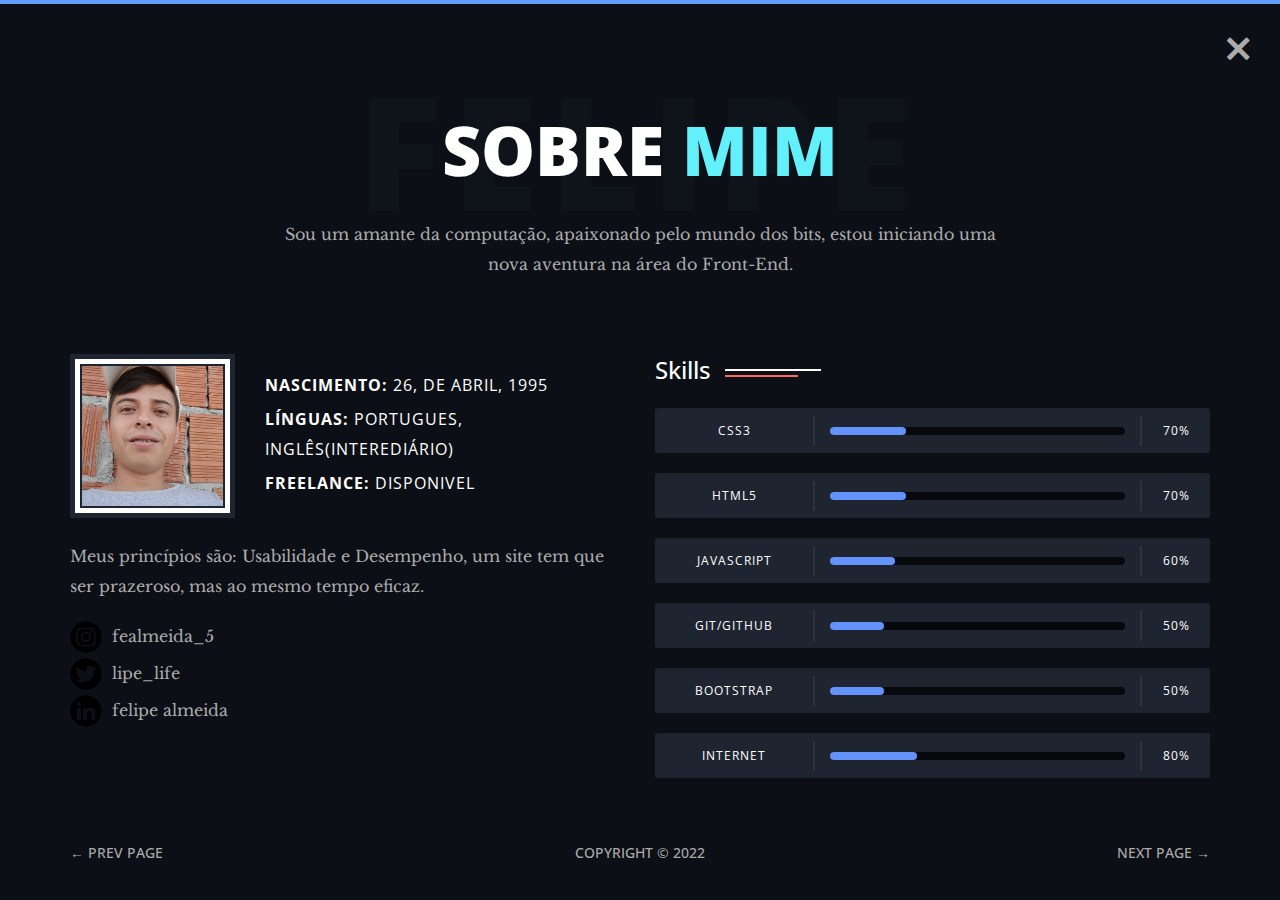
==== about.html @ c0d94ac5 "site 1" ====
<!DOCTYPE html>
<html class="no-js" lang="pt-BR">
    <head>
        <!-- meta charset -->
        <meta charset="utf-8">
        <!-- site title -->
        <title>Sobre</title>
        <!-- meta description -->
        <meta name="description" content="">
        <!-- mobile viwport meta -->
        <meta name="viewport" content="width=device-width, initial-scale=1">
        <!-- fevicon -->
        <link rel="shortcut icon" type="image/x-icon" href="favicon.ico">
        
        <!-- ================================
        CSS Files
        ================================= -->
        <link href="https://fonts.googleapis.com/css?family=Libre+Baskerville:400,400i|Open+Sans:400,600,700,800" rel="stylesheet">
        <link rel="stylesheet" href="css/themefisher-fonts.min.css">
        <link rel="stylesheet" href="css/bootstrap.min.css">
        <link rel="stylesheet" href="css/main.css">
        <link rel="stylesheet" href="css/dark.css">
        <link id="color-changer" rel="stylesheet" href="css/colors/color-0.css">
    </head>

    <body class="dark">

        <div class="preloader">
            <div class="loading-mask"></div>
            <div class="loading-mask"></div>
            <div class="loading-mask"></div>
            <div class="loading-mask"></div>
            <div class="loading-mask"></div>
        </div>
        <!--
        <div class="preview-wrapper">
            <div class="switcher-head">
                <span>Style Switcher</span>
                <div class="switcher-trigger tf-tools"></div>
            </div>

            <div class="switcher-body">
                <h4>Choose Color:</h4>
                <ul class="color-options list-none">
                    <li class="c0" data-color="color-0" title="Default">Default</li>
                    <li class="c1" data-color="color-1" title="Red">Red</li>
                    <li class="c2" data-color="color-2" title="Green">Green</li>
                    <li class="c3" data-color="color-3" title="Blue">Blue</li>
                </ul>
            </div>
        </div>
        
        -->
        <main class="site-wrapper">
            <div class="pt-table">
                <div class="pt-tablecell page-about relative">
                    <!-- .close -->
                    <a href="./" class="page-close"><i class="tf-ion-close"></i></a>
                    <!-- /.close -->

                    <div class="container">
                        <div class="row">
                            <div class="col-xs-12 col-md-offset-1 col-md-10 col-lg-offset-2 col-lg-8">
                                <div class="page-title text-center">
                                    <h2>SOBRE <span class="primary">MIM</span> <span class="title-bg">FELIPE</span></h2>
                                    <p>Sou um amante da computação, apaixonado pelo mundo dos bits, estou iniciando uma nova aventura na área do Front-End.</p>
                                </div>
                            </div>

                            <div class="col-xs-12 col-md-6">
                                <div class="about-author">
                                    <figure class="author-thumb">
                                        <img src="img/fe.jpg" alt="">
                                    </figure> <!-- /.author-bio -->
                                    <div class="author-desc">
                                        <p><b>Nascimento:</b> 26, de Abril, 1995</p>
                                        <p><b>Línguas:</b> Portugues, Inglês(interediário)</p>
                                        <p><b>Freelance:</b> Disponivel</p>
                                    </div>
                                    <!-- /.author-desc -->
                                </div> <!-- /.about-author -->
                                <p>Meus princípios são: Usabilidade e Desempenho, um site tem que ser prazeroso, mas ao mesmo tempo eficaz.</p>
                                <div class="redes">
                                    <div class="insta">
                                        <img src="img/3670274.png" alt="insta">
                                        <a href="https://www.instagram.com/fealmeida_5/" target="_blank"><p>fealmeida_5</p></a>
                                    </div>
                                    <div class="twit">
                                        <img src="img/3670279.png" alt="twitter">
                                        <a href="https://twitter.com/lipe_life" target="_blank"><p>lipe_life</p></a>
                                    </div>
                                    <div class="link">
                                        <img src="img/3670289.png" alt="link">
                                        <a href="https://www.linkedin.com/in/felipe-almeida-06411469" target="_blank"><p>felipe almeida</p></a>
                                    </div>
                                </div>
                            </div> <!-- /.col -->

                            <div class="col-xs-12 col-md-6">
                                <div class="section-title clear">
                                    <h3>Skills</h3>
                                </div>
                                <div class="skill-wrapper">
                                    <div class="progress clear">
                                        <div class="skill-name">CSS3</div>
                                        <div class="skill-bar">
                                            <div class="bar"></div>
                                        </div>
                                        <div class="skill-lavel" data-skill-value="70%"></div>
                                    </div> <!-- /.progress -->
                                    <div class="progress clear">
                                        <div class="skill-name">HTML5</div>
                                        <div class="skill-bar">
                                            <div class="bar"></div>
                                        </div>
                                        <div class="skill-lavel" data-skill-value="70%"></div>
                                    </div> <!-- /.progress -->
                                    <div class="progress clear">
                                        <div class="skill-name">JavaScript</div>
                                        <div class="skill-bar">
                                            <div class="bar"></div>
                                        </div>
                                        <div class="skill-lavel" data-skill-value="60%"></div>
                                    </div> <!-- /.progress -->
                                    <div class="progress clear">
                                        <div class="skill-name">Git/GitHub</div>
                                        <div class="skill-bar">
                                            <div class="bar"></div>
                                        </div>
                                        <div class="skill-lavel" data-skill-value="50%"></div>
                                    </div> <!-- /.progress -->
                                    <div class="progress clear">
                                        <div class="skill-name">BootStrap</div>
                                        <div class="skill-bar">
                                            <div class="bar"></div>
                                        </div>
                                        <div class="skill-lavel" data-skill-value="50%"></div>
                                    </div> <!-- /.progress -->
                                    <div class="progress clear">
                                        <div class="skill-name">Internet</div>
                                        <div class="skill-bar">
                                            <div class="bar"></div>
                                        </div>
                                        <div class="skill-lavel" data-skill-value="80%"></div>
                                    </div> <!-- /.progress -->
                                </div> <!-- /.skill-wrapper -->
                            </div> <!-- /.col -->
                        </div> <!-- /.row -->
                    </div> <!-- /.container -->

                    <nav class="page-nav clear">
                        <div class="container">
                            <div class="flex flex-middle space-between">
                                <span class="prev-page"><a href="index.html" class="link">&larr; Prev Page</a></span>
                                <span class="copyright hidden-xs">Copyright &copy; 2022</span>
                                <span class="next-page"><a href="services.html" class="link">Next Page &rarr;</a></span>
                            </div>
                        </div>
                        <!-- /.page-nav -->
                    </nav>
                    <!-- /.container -->
                </div> <!-- /.pt-tablecell -->
            </div> <!-- /.pt-table -->
        </main> <!-- /.site-wrapper -->
        
        <!-- ================================
        JavaScript Libraries
        ================================= -->
        <script src="js/vendor/jquery-2.2.4.min.js"></script>
        <script src="js/vendor/bootstrap.min.js"></script>
        <script src="js/jquery.easing.min.js"></script>
        <script src="js/isotope.pkgd.min.js"></script>
        <script src="js/jquery.nicescroll.min.js"></script>
        <script src="js/owl.carousel.min.js"></script>
        <script src="js/jquery-validation.min.js"></script>
        <script src="js/main.js"></script>
    </body>
</html>
---- css/themefisher-fonts.min.css ----
@font-face {
  font-family: 'themefisher-font';
  src:  url('../fonts/themefisher-font.eot?ug5hnh');
  src:  url('../fonts/themefisher-font.eot?ug5hnh#iefix') format('embedded-opentype'),
    url('../fonts/themefisher-font.ttf?ug5hnh') format('truetype'),
    url('../fonts/themefisher-font.woff?ug5hnh') format('woff'),
    url('../fonts/themefisher-font.svg?ug5hnh#themefisher-font') format('svg');
  font-weight: normal;
  font-style: normal;
}

[class^="tf-"], [class*=" tf-"] {
  /* use !important to prevent issues with browser extensions that change fonts */
  font-family: 'themefisher-font' !important;
  speak: none;
  font-style: normal;
  font-weight: normal;
  font-variant: normal;
  text-transform: none;
  line-height: 1;

  /* Better Font Rendering =========== */
  -webkit-font-smoothing: antialiased;
  -moz-osx-font-smoothing: grayscale;
}

.tf-ion-alert-circled:before {
  content: "\f100";
}
.tf-ion-alert:before {
  content: "\f101";
}
.tf-ion-android-add-circle:before {
  content: "\f359";
}
.tf-ion-android-add:before {
  content: "\f2c7";
}
.tf-ion-android-alarm-clock:before {
  content: "\f35a";
}
.tf-ion-android-alert:before {
  content: "\f35b";
}
.tf-ion-android-apps:before {
  content: "\f35c";
}
.tf-ion-android-archive:before {
  content: "\f2c9";
}
.tf-ion-android-arrow-back:before {
  content: "\f2ca";
}
.tf-ion-android-arrow-down:before {
  content: "\f35d";
}
.tf-ion-android-arrow-dropdown-circle:before {
  content: "\f35e";
}
.tf-ion-android-arrow-dropdown:before {
  content: "\f35f";
}
.tf-ion-android-arrow-dropleft-circle:before {
  content: "\f360";
}
.tf-ion-android-arrow-dropleft:before {
  content: "\f361";
}
.tf-ion-android-arrow-dropright-circle:before {
  content: "\f362";
}
.tf-ion-android-arrow-dropright:before {
  content: "\f363";
}
.tf-ion-android-arrow-dropup-circle:before {
  content: "\f364";
}
.tf-ion-android-arrow-dropup:before {
  content: "\f365";
}
.tf-ion-android-arrow-forward:before {
  content: "\f30f";
}
.tf-ion-android-arrow-up:before {
  content: "\f366";
}
.tf-ion-android-attach:before {
  content: "\f367";
}
.tf-ion-android-bar:before {
  content: "\f368";
}
.tf-ion-android-bicycle:before {
  content: "\f369";
}
.tf-ion-android-boat:before {
  content: "\f36a";
}
.tf-ion-android-bookmark:before {
  content: "\f36b";
}
.tf-ion-android-bulb:before {
  content: "\f36c";
}
.tf-ion-android-bus:before {
  content: "\f36d";
}
.tf-ion-android-calendar:before {
  content: "\f2d1";
}
.tf-ion-android-call:before {
  content: "\f2d2";
}
.tf-ion-android-camera:before {
  content: "\f2d3";
}
.tf-ion-android-cancel:before {
  content: "\f36e";
}
.tf-ion-android-car:before {
  content: "\f36f";
}
.tf-ion-android-cart:before {
  content: "\f370";
}
.tf-ion-android-chat:before {
  content: "\f2d4";
}
.tf-ion-android-checkbox-blank:before {
  content: "\f371";
}
.tf-ion-android-checkbox-outline-blank:before {
  content: "\f372";
}
.tf-ion-android-checkbox-outline:before {
  content: "\f373";
}
.tf-ion-android-checkbox:before {
  content: "\f374";
}
.tf-ion-android-checkmark-circle:before {
  content: "\f375";
}
.tf-ion-android-clipboard:before {
  content: "\f376";
}
.tf-ion-android-close:before {
  content: "\f2d7";
}
.tf-ion-android-cloud-circle:before {
  content: "\f377";
}
.tf-ion-android-cloud-done:before {
  content: "\f378";
}
.tf-ion-android-cloud-outline:before {
  content: "\f379";
}
.tf-ion-android-cloud:before {
  content: "\f37a";
}
.tf-ion-android-color-palette:before {
  content: "\f37b";
}
.tf-ion-android-compass:before {
  content: "\f37c";
}
.tf-ion-android-contact:before {
  content: "\f2d8";
}
.tf-ion-android-contacts:before {
  content: "\f2d9";
}
.tf-ion-android-contract:before {
  content: "\f37d";
}
.tf-ion-android-create:before {
  content: "\f37e";
}
.tf-ion-android-delete:before {
  content: "\f37f";
}
.tf-ion-android-desktop:before {
  content: "\f380";
}
.tf-ion-android-document:before {
  content: "\f381";
}
.tf-ion-android-done-all:before {
  content: "\f382";
}
.tf-ion-android-done:before {
  content: "\f383";
}
.tf-ion-android-download:before {
  content: "\f2dd";
}
.tf-ion-android-drafts:before {
  content: "\f384";
}
.tf-ion-android-exit:before {
  content: "\f385";
}
.tf-ion-android-expand:before {
  content: "\f386";
}
.tf-ion-android-favorite-outline:before {
  content: "\f387";
}
.tf-ion-android-favorite:before {
  content: "\f388";
}
.tf-ion-android-film:before {
  content: "\f389";
}
.tf-ion-android-folder-open:before {
  content: "\f38a";
}
.tf-ion-android-folder:before {
  content: "\f2e0";
}
.tf-ion-android-funnel:before {
  content: "\f38b";
}
.tf-ion-android-globe:before {
  content: "\f38c";
}
.tf-ion-android-hand:before {
  content: "\f2e3";
}
.tf-ion-android-hangout:before {
  content: "\f38d";
}
.tf-ion-android-happy:before {
  content: "\f38e";
}
.tf-ion-android-home:before {
  content: "\f38f";
}
.tf-ion-android-image:before {
  content: "\f2e4";
}
.tf-ion-android-laptop:before {
  content: "\f390";
}
.tf-ion-android-list:before {
  content: "\f391";
}
.tf-ion-android-locate:before {
  content: "\f2e9";
}
.tf-ion-android-lock:before {
  content: "\f392";
}
.tf-ion-android-mail:before {
  content: "\f2eb";
}
.tf-ion-android-map:before {
  content: "\f393";
}
.tf-ion-android-menu:before {
  content: "\f394";
}
.tf-ion-android-microphone-off:before {
  content: "\f395";
}
.tf-ion-android-microphone:before {
  content: "\f2ec";
}
.tf-ion-android-more-horizontal:before {
  content: "\f396";
}
.tf-ion-android-more-vertical:before {
  content: "\f397";
}
.tf-ion-android-navigate:before {
  content: "\f398";
}
.tf-ion-android-notifications-none:before {
  content: "\f399";
}
.tf-ion-android-notifications-off:before {
  content: "\f39a";
}
.tf-ion-android-notifications:before {
  content: "\f39b";
}
.tf-ion-android-open:before {
  content: "\f39c";
}
.tf-ion-android-options:before {
  content: "\f39d";
}
.tf-ion-android-people:before {
  content: "\f39e";
}
.tf-ion-android-person-add:before {
  content: "\f39f";
}
.tf-ion-android-person:before {
  content: "\f3a0";
}
.tf-ion-android-phone-landscape:before {
  content: "\f3a1";
}
.tf-ion-android-phone-portrait:before {
  content: "\f3a2";
}
.tf-ion-android-pin:before {
  content: "\f3a3";
}
.tf-ion-android-plane:before {
  content: "\f3a4";
}
.tf-ion-android-playstore:before {
  content: "\f2f0";
}
.tf-ion-android-print:before {
  content: "\f3a5";
}
.tf-ion-android-radio-button-off:before {
  content: "\f3a6";
}
.tf-ion-android-radio-button-on:before {
  content: "\f3a7";
}
.tf-ion-android-refresh:before {
  content: "\f3a8";
}
.tf-ion-android-remove-circle:before {
  content: "\f3a9";
}
.tf-ion-android-remove:before {
  content: "\f2f4";
}
.tf-ion-android-restaurant:before {
  content: "\f3aa";
}
.tf-ion-android-sad:before {
  content: "\f3ab";
}
.tf-ion-android-search:before {
  content: "\f2f5";
}
.tf-ion-android-send:before {
  content: "\f2f6";
}
.tf-ion-android-settings:before {
  content: "\f2f7";
}
.tf-ion-android-share-alt:before {
  content: "\f3ac";
}
.tf-ion-android-share:before {
  content: "\f2f8";
}
.tf-ion-android-star-half:before {
  content: "\f3ad";
}
.tf-ion-android-star-outline:before {
  content: "\f3ae";
}
.tf-ion-android-star:before {
  content: "\f2fc";
}
.tf-ion-android-stopwatch:before {
  content: "\f2fd";
}
.tf-ion-android-subway:before {
  content: "\f3af";
}
.tf-ion-android-sunny:before {
  content: "\f3b0";
}
.tf-ion-android-sync:before {
  content: "\f3b1";
}
.tf-ion-android-textsms:before {
  content: "\f3b2";
}
.tf-ion-android-time:before {
  content: "\f3b3";
}
.tf-ion-android-train:before {
  content: "\f3b4";
}
.tf-ion-android-unlock:before {
  content: "\f3b5";
}
.tf-ion-android-upload:before {
  content: "\f3b6";
}
.tf-ion-android-volume-down:before {
  content: "\f3b7";
}
.tf-ion-android-volume-mute:before {
  content: "\f3b8";
}
.tf-ion-android-volume-off:before {
  content: "\f3b9";
}
.tf-ion-android-volume-up:before {
  content: "\f3ba";
}
.tf-ion-android-walk:before {
  content: "\f3bb";
}
.tf-ion-android-warning:before {
  content: "\f3bc";
}
.tf-ion-android-watch:before {
  content: "\f3bd";
}
.tf-ion-android-wifi:before {
  content: "\f305";
}
.tf-ion-aperture:before {
  content: "\f313";
}
.tf-ion-archive:before {
  content: "\f102";
}
.tf-ion-arrow-down-a:before {
  content: "\f103";
}
.tf-ion-arrow-down-b:before {
  content: "\f104";
}
.tf-ion-arrow-down-c:before {
  content: "\f105";
}
.tf-ion-arrow-expand:before {
  content: "\f25e";
}
.tf-ion-arrow-graph-down-left:before {
  content: "\f25f";
}
.tf-ion-arrow-graph-down-right:before {
  content: "\f260";
}
.tf-ion-arrow-graph-up-left:before {
  content: "\f261";
}
.tf-ion-arrow-graph-up-right:before {
  content: "\f262";
}
.tf-ion-arrow-left-a:before {
  content: "\f106";
}
.tf-ion-arrow-left-b:before {
  content: "\f107";
}
.tf-ion-arrow-left-c:before {
  content: "\f108";
}
.tf-ion-arrow-move:before {
  content: "\f263";
}
.tf-ion-arrow-resize:before {
  content: "\f264";
}
.tf-ion-arrow-return-left:before {
  content: "\f265";
}
.tf-ion-arrow-return-right:before {
  content: "\f266";
}
.tf-ion-arrow-right-a:before {
  content: "\f109";
}
.tf-ion-arrow-right-b:before {
  content: "\f10a";
}
.tf-ion-arrow-right-c:before {
  content: "\f10b";
}
.tf-ion-arrow-shrink:before {
  content: "\f267";
}
.tf-ion-arrow-swap:before {
  content: "\f268";
}
.tf-ion-arrow-up-a:before {
  content: "\f10c";
}
.tf-ion-arrow-up-b:before {
  content: "\f10d";
}
.tf-ion-arrow-up-c:before {
  content: "\f10e";
}
.tf-ion-asterisk:before {
  content: "\f314";
}
.tf-ion-at:before {
  content: "\f10f";
}
.tf-ion-backspace-outline:before {
  content: "\f3be";
}
.tf-ion-backspace:before {
  content: "\f3bf";
}
.tf-ion-bag:before {
  content: "\f110";
}
.tf-ion-battery-charging:before {
  content: "\f111";
}
.tf-ion-battery-empty:before {
  content: "\f112";
}
.tf-ion-battery-full:before {
  content: "\f113";
}
.tf-ion-battery-half:before {
  content: "\f114";
}
.tf-ion-battery-low:before {
  content: "\f115";
}
.tf-ion-beaker:before {
  content: "\f269";
}
.tf-ion-beer:before {
  content: "\f26a";
}
.tf-ion-bluetooth:before {
  content: "\f116";
}
.tf-ion-bonfire:before {
  content: "\f315";
}
.tf-ion-bookmark:before {
  content: "\f26b";
}
.tf-ion-bowtie:before {
  content: "\f3c0";
}
.tf-ion-briefcase:before {
  content: "\f26c";
}
.tf-ion-bug:before {
  content: "\f2be";
}
.tf-ion-calculator:before {
  content: "\f26d";
}
.tf-ion-calendar:before {
  content: "\f117";
}
.tf-ion-camera:before {
  content: "\f118";
}
.tf-ion-card:before {
  content: "\f119";
}
.tf-ion-cash:before {
  content: "\f316";
}
.tf-ion-chatbox-working:before {
  content: "\f11a";
}
.tf-ion-chatbox:before {
  content: "\f11b";
}
.tf-ion-chatboxes:before {
  content: "\f11c";
}
.tf-ion-chatbubble-working:before {
  content: "\f11d";
}
.tf-ion-chatbubble:before {
  content: "\f11e";
}
.tf-ion-chatbubbles:before {
  content: "\f11f";
}
.tf-ion-checkmark-circled:before {
  content: "\f120";
}
.tf-ion-checkmark-round:before {
  content: "\f121";
}
.tf-ion-checkmark:before {
  content: "\f122";
}
.tf-ion-chevron-down:before {
  content: "\f123";
}
.tf-ion-chevron-left:before {
  content: "\f124";
}
.tf-ion-chevron-right:before {
  content: "\f125";
}
.tf-ion-chevron-up:before {
  content: "\f126";
}
.tf-ion-clipboard:before {
  content: "\f127";
}
.tf-ion-clock:before {
  content: "\f26e";
}
.tf-ion-close-circled:before {
  content: "\f128";
}
.tf-ion-close-round:before {
  content: "\f129";
}
.tf-ion-close:before {
  content: "\f12a";
}
.tf-ion-closed-captioning:before {
  content: "\f317";
}
.tf-ion-cloud:before {
  content: "\f12b";
}
.tf-ion-code-download:before {
  content: "\f26f";
}
.tf-ion-code-working:before {
  content: "\f270";
}
.tf-ion-code:before {
  content: "\f271";
}
.tf-ion-coffee:before {
  content: "\f272";
}
.tf-ion-compass:before {
  content: "\f273";
}
.tf-ion-compose:before {
  content: "\f12c";
}
.tf-ion-connection-bars:before {
  content: "\f274";
}
.tf-ion-contrast:before {
  content: "\f275";
}
.tf-ion-crop:before {
  content: "\f3c1";
}
.tf-ion-cube:before {
  content: "\f318";
}
.tf-ion-disc:before {
  content: "\f12d";
}
.tf-ion-document-text:before {
  content: "\f12e";
}
.tf-ion-document:before {
  content: "\f12f";
}
.tf-ion-drag:before {
  content: "\f130";
}
.tf-ion-earth:before {
  content: "\f276";
}
.tf-ion-easel:before {
  content: "\f3c2";
}
.tf-ion-edit:before {
  content: "\f2bf";
}
.tf-ion-egg:before {
  content: "\f277";
}
.tf-ion-eject:before {
  content: "\f131";
}
.tf-ion-email-unread:before {
  content: "\f3c3";
}
.tf-ion-email:before {
  content: "\f132";
}
.tf-ion-erlenmeyer-flask-bubbles:before {
  content: "\f3c4";
}
.tf-ion-erlenmeyer-flask:before {
  content: "\f3c5";
}
.tf-ion-eye-disabled:before {
  content: "\f306";
}
.tf-ion-eye:before {
  content: "\f133";
}
.tf-ion-female:before {
  content: "\f278";
}
.tf-ion-filing:before {
  content: "\f134";
}
.tf-ion-film-marker:before {
  content: "\f135";
}
.tf-ion-fireball:before {
  content: "\f319";
}
.tf-ion-flag:before {
  content: "\f279";
}
.tf-ion-flame:before {
  content: "\f31a";
}
.tf-ion-flash-off:before {
  content: "\f136";
}
.tf-ion-flash:before {
  content: "\f137";
}
.tf-ion-folder:before {
  content: "\f139";
}
.tf-ion-fork-repo:before {
  content: "\f2c0";
}
.tf-ion-fork:before {
  content: "\f27a";
}
.tf-ion-forward:before {
  content: "\f13a";
}
.tf-ion-funnel:before {
  content: "\f31b";
}
.tf-ion-gear-a:before {
  content: "\f13d";
}
.tf-ion-gear-b:before {
  content: "\f13e";
}
.tf-ion-grid:before {
  content: "\f13f";
}
.tf-ion-hammer:before {
  content: "\f27b";
}
.tf-ion-happy-outline:before {
  content: "\f3c6";
}
.tf-ion-happy:before {
  content: "\f31c";
}
.tf-ion-headphone:before {
  content: "\f140";
}
.tf-ion-heart-broken:before {
  content: "\f31d";
}
.tf-ion-heart:before {
  content: "\f141";
}
.tf-ion-help-buoy:before {
  content: "\f27c";
}
.tf-ion-help-circled:before {
  content: "\f142";
}
.tf-ion-help:before {
  content: "\f143";
}
.tf-ion-home:before {
  content: "\f144";
}
.tf-ion-icecream:before {
  content: "\f27d";
}
.tf-ion-image:before {
  content: "\f147";
}
.tf-ion-images:before {
  content: "\f148";
}
.tf-ion-information-circled:before {
  content: "\f149";
}
.tf-ion-information:before {
  content: "\f14a";
}
.tf-ion-ionic:before {
  content: "\f14b";
}
.tf-ion-ios-alarm-outline:before {
  content: "\f3c7";
}
.tf-ion-ios-alarm:before {
  content: "\f3c8";
}
.tf-ion-ios-albums-outline:before {
  content: "\f3c9";
}
.tf-ion-ios-albums:before {
  content: "\f3ca";
}
.tf-ion-ios-americanfootball-outline:before {
  content: "\f3cb";
}
.tf-ion-ios-americanfootball:before {
  content: "\f3cc";
}
.tf-ion-ios-analytics-outline:before {
  content: "\f3cd";
}
.tf-ion-ios-analytics:before {
  content: "\f3ce";
}
.tf-ion-ios-arrow-back:before {
  content: "\f3cf";
}
.tf-ion-ios-arrow-down:before {
  content: "\f3d0";
}
.tf-ion-ios-arrow-forward:before {
  content: "\f3d1";
}
.tf-ion-ios-arrow-left:before {
  content: "\f3d2";
}
.tf-ion-ios-arrow-right:before {
  content: "\f3d3";
}
.tf-ion-ios-arrow-thin-down:before {
  content: "\f3d4";
}
.tf-ion-ios-arrow-thin-left:before {
  content: "\f3d5";
}
.tf-ion-ios-arrow-thin-right:before {
  content: "\f3d6";
}
.tf-ion-ios-arrow-thin-up:before {
  content: "\f3d7";
}
.tf-ion-ios-arrow-up:before {
  content: "\f3d8";
}
.tf-ion-ios-at-outline:before {
  content: "\f3d9";
}
.tf-ion-ios-at:before {
  content: "\f3da";
}
.tf-ion-ios-barcode-outline:before {
  content: "\f3db";
}
.tf-ion-ios-barcode:before {
  content: "\f3dc";
}
.tf-ion-ios-baseball-outline:before {
  content: "\f3dd";
}
.tf-ion-ios-baseball:before {
  content: "\f3de";
}
.tf-ion-ios-basketball-outline:before {
  content: "\f3df";
}
.tf-ion-ios-basketball:before {
  content: "\f3e0";
}
.tf-ion-ios-bell-outline:before {
  content: "\f3e1";
}
.tf-ion-ios-bell:before {
  content: "\f3e2";
}
.tf-ion-ios-body-outline:before {
  content: "\f3e3";
}
.tf-ion-ios-body:before {
  content: "\f3e4";
}
.tf-ion-ios-bolt-outline:before {
  content: "\f3e5";
}
.tf-ion-ios-bolt:before {
  content: "\f3e6";
}
.tf-ion-ios-book-outline:before {
  content: "\f3e7";
}
.tf-ion-ios-book:before {
  content: "\f3e8";
}
.tf-ion-ios-bookmarks-outline:before {
  content: "\f3e9";
}
.tf-ion-ios-bookmarks:before {
  content: "\f3ea";
}
.tf-ion-ios-box-outline:before {
  content: "\f3eb";
}
.tf-ion-ios-box:before {
  content: "\f3ec";
}
.tf-ion-ios-briefcase-outline:before {
  content: "\f3ed";
}
.tf-ion-ios-briefcase:before {
  content: "\f3ee";
}
.tf-ion-ios-browsers-outline:before {
  content: "\f3ef";
}
.tf-ion-ios-browsers:before {
  content: "\f3f0";
}
.tf-ion-ios-calculator-outline:before {
  content: "\f3f1";
}
.tf-ion-ios-calculator:before {
  content: "\f3f2";
}
.tf-ion-ios-calendar-outline:before {
  content: "\f3f3";
}
.tf-ion-ios-calendar:before {
  content: "\f3f4";
}
.tf-ion-ios-camera-outline:before {
  content: "\f3f5";
}
.tf-ion-ios-camera:before {
  content: "\f3f6";
}
.tf-ion-ios-cart-outline:before {
  content: "\f3f7";
}
.tf-ion-ios-cart:before {
  content: "\f3f8";
}
.tf-ion-ios-chatboxes-outline:before {
  content: "\f3f9";
}
.tf-ion-ios-chatboxes:before {
  content: "\f3fa";
}
.tf-ion-ios-chatbubble-outline:before {
  content: "\f3fb";
}
.tf-ion-ios-chatbubble:before {
  content: "\f3fc";
}
.tf-ion-ios-checkmark-empty:before {
  content: "\f3fd";
}
.tf-ion-ios-checkmark-outline:before {
  content: "\f3fe";
}
.tf-ion-ios-checkmark:before {
  content: "\f3ff";
}
.tf-ion-ios-circle-filled:before {
  content: "\f400";
}
.tf-ion-ios-circle-outline:before {
  content: "\f401";
}
.tf-ion-ios-clock-outline:before {
  content: "\f402";
}
.tf-ion-ios-clock:before {
  content: "\f403";
}
.tf-ion-ios-close-empty:before {
  content: "\f404";
}
.tf-ion-ios-close-outline:before {
  content: "\f405";
}
.tf-ion-ios-close:before {
  content: "\f406";
}
.tf-ion-ios-cloud-download-outline:before {
  content: "\f407";
}
.tf-ion-ios-cloud-download:before {
  content: "\f408";
}
.tf-ion-ios-cloud-outline:before {
  content: "\f409";
}
.tf-ion-ios-cloud-upload-outline:before {
  content: "\f40a";
}
.tf-ion-ios-cloud-upload:before {
  content: "\f40b";
}
.tf-ion-ios-cloud:before {
  content: "\f40c";
}
.tf-ion-ios-cloudy-night-outline:before {
  content: "\f40d";
}
.tf-ion-ios-cloudy-night:before {
  content: "\f40e";
}
.tf-ion-ios-cloudy-outline:before {
  content: "\f40f";
}
.tf-ion-ios-cloudy:before {
  content: "\f410";
}
.tf-ion-ios-cog-outline:before {
  content: "\f411";
}
.tf-ion-ios-cog:before {
  content: "\f412";
}
.tf-ion-ios-color-filter-outline:before {
  content: "\f413";
}
.tf-ion-ios-color-filter:before {
  content: "\f414";
}
.tf-ion-ios-color-wand-outline:before {
  content: "\f415";
}
.tf-ion-ios-color-wand:before {
  content: "\f416";
}
.tf-ion-ios-compose-outline:before {
  content: "\f417";
}
.tf-ion-ios-compose:before {
  content: "\f418";
}
.tf-ion-ios-contact-outline:before {
  content: "\f419";
}
.tf-ion-ios-contact:before {
  content: "\f41a";
}
.tf-ion-ios-copy-outline:before {
  content: "\f41b";
}
.tf-ion-ios-copy:before {
  content: "\f41c";
}
.tf-ion-ios-crop-strong:before {
  content: "\f41d";
}
.tf-ion-ios-crop:before {
  content: "\f41e";
}
.tf-ion-ios-download-outline:before {
  content: "\f41f";
}
.tf-ion-ios-download:before {
  content: "\f420";
}
.tf-ion-ios-drag:before {
  content: "\f421";
}
.tf-ion-ios-email-outline:before {
  content: "\f422";
}
.tf-ion-ios-email:before {
  content: "\f423";
}
.tf-ion-ios-eye-outline:before {
  content: "\f424";
}
.tf-ion-ios-eye:before {
  content: "\f425";
}
.tf-ion-ios-fastforward-outline:before {
  content: "\f426";
}
.tf-ion-ios-fastforward:before {
  content: "\f427";
}
.tf-ion-ios-filing-outline:before {
  content: "\f428";
}
.tf-ion-ios-filing:before {
  content: "\f429";
}
.tf-ion-ios-film-outline:before {
  content: "\f42a";
}
.tf-ion-ios-film:before {
  content: "\f42b";
}
.tf-ion-ios-flag-outline:before {
  content: "\f42c";
}
.tf-ion-ios-flag:before {
  content: "\f42d";
}
.tf-ion-ios-flame-outline:before {
  content: "\f42e";
}
.tf-ion-ios-flame:before {
  content: "\f42f";
}
.tf-ion-ios-flask-outline:before {
  content: "\f430";
}
.tf-ion-ios-flask:before {
  content: "\f431";
}
.tf-ion-ios-flower-outline:before {
  content: "\f432";
}
.tf-ion-ios-flower:before {
  content: "\f433";
}
.tf-ion-ios-folder-outline:before {
  content: "\f434";
}
.tf-ion-ios-folder:before {
  content: "\f435";
}
.tf-ion-ios-football-outline:before {
  content: "\f436";
}
.tf-ion-ios-football:before {
  content: "\f437";
}
.tf-ion-ios-game-controller-a-outline:before {
  content: "\f438";
}
.tf-ion-ios-game-controller-a:before {
  content: "\f439";
}
.tf-ion-ios-game-controller-b-outline:before {
  content: "\f43a";
}
.tf-ion-ios-game-controller-b:before {
  content: "\f43b";
}
.tf-ion-ios-gear-outline:before {
  content: "\f43c";
}
.tf-ion-ios-gear:before {
  content: "\f43d";
}
.tf-ion-ios-glasses-outline:before {
  content: "\f43e";
}
.tf-ion-ios-glasses:before {
  content: "\f43f";
}
.tf-ion-ios-grid-view-outline:before {
  content: "\f440";
}
.tf-ion-ios-grid-view:before {
  content: "\f441";
}
.tf-ion-ios-heart-outline:before {
  content: "\f442";
}
.tf-ion-ios-heart:before {
  content: "\f443";
}
.tf-ion-ios-help-empty:before {
  content: "\f444";
}
.tf-ion-ios-help-outline:before {
  content: "\f445";
}
.tf-ion-ios-help:before {
  content: "\f446";
}
.tf-ion-ios-home-outline:before {
  content: "\f447";
}
.tf-ion-ios-home:before {
  content: "\f448";
}
.tf-ion-ios-infinite-outline:before {
  content: "\f449";
}
.tf-ion-ios-infinite:before {
  content: "\f44a";
}
.tf-ion-ios-information-empty:before {
  content: "\f44b";
}
.tf-ion-ios-information-outline:before {
  content: "\f44c";
}
.tf-ion-ios-information:before {
  content: "\f44d";
}
.tf-ion-ios-ionic-outline:before {
  content: "\f44e";
}
.tf-ion-ios-keypad-outline:before {
  content: "\f44f";
}
.tf-ion-ios-keypad:before {
  content: "\f450";
}
.tf-ion-ios-lightbulb-outline:before {
  content: "\f451";
}
.tf-ion-ios-lightbulb:before {
  content: "\f452";
}
.tf-ion-ios-list-outline:before {
  content: "\f453";
}
.tf-ion-ios-list:before {
  content: "\f454";
}
.tf-ion-ios-location-outline:before {
  content: "\f455";
}
.tf-ion-ios-location:before {
  content: "\f456";
}
.tf-ion-ios-locked-outline:before {
  content: "\f457";
}
.tf-ion-ios-locked:before {
  content: "\f458";
}
.tf-ion-ios-loop-strong:before {
  content: "\f459";
}
.tf-ion-ios-loop:before {
  content: "\f45a";
}
.tf-ion-ios-medical-outline:before {
  content: "\f45b";
}
.tf-ion-ios-medical:before {
  content: "\f45c";
}
.tf-ion-ios-medkit-outline:before {
  content: "\f45d";
}
.tf-ion-ios-medkit:before {
  content: "\f45e";
}
.tf-ion-ios-mic-off:before {
  content: "\f45f";
}
.tf-ion-ios-mic-outline:before {
  content: "\f460";
}
.tf-ion-ios-mic:before {
  content: "\f461";
}
.tf-ion-ios-minus-empty:before {
  content: "\f462";
}
.tf-ion-ios-minus-outline:before {
  content: "\f463";
}
.tf-ion-ios-minus:before {
  content: "\f464";
}
.tf-ion-ios-monitor-outline:before {
  content: "\f465";
}
.tf-ion-ios-monitor:before {
  content: "\f466";
}
.tf-ion-ios-moon-outline:before {
  content: "\f467";
}
.tf-ion-ios-moon:before {
  content: "\f468";
}
.tf-ion-ios-more-outline:before {
  content: "\f469";
}
.tf-ion-ios-more:before {
  content: "\f46a";
}
.tf-ion-ios-musical-note:before {
  content: "\f46b";
}
.tf-ion-ios-musical-notes:before {
  content: "\f46c";
}
.tf-ion-ios-navigate-outline:before {
  content: "\f46d";
}
.tf-ion-ios-navigate:before {
  content: "\f46e";
}
.tf-ion-ios-nutrition-outline:before {
  content: "\f46f";
}
.tf-ion-ios-nutrition:before {
  content: "\f470";
}
.tf-ion-ios-paper-outline:before {
  content: "\f471";
}
.tf-ion-ios-paper:before {
  content: "\f472";
}
.tf-ion-ios-paperplane-outline:before {
  content: "\f473";
}
.tf-ion-ios-paperplane:before {
  content: "\f474";
}
.tf-ion-ios-partlysunny-outline:before {
  content: "\f475";
}
.tf-ion-ios-partlysunny:before {
  content: "\f476";
}
.tf-ion-ios-pause-outline:before {
  content: "\f477";
}
.tf-ion-ios-pause:before {
  content: "\f478";
}
.tf-ion-ios-paw-outline:before {
  content: "\f479";
}
.tf-ion-ios-paw:before {
  content: "\f47a";
}
.tf-ion-ios-people-outline:before {
  content: "\f47b";
}
.tf-ion-ios-people:before {
  content: "\f47c";
}
.tf-ion-ios-person-outline:before {
  content: "\f47d";
}
.tf-ion-ios-person:before {
  content: "\f47e";
}
.tf-ion-ios-personadd-outline:before {
  content: "\f47f";
}
.tf-ion-ios-personadd:before {
  content: "\f480";
}
.tf-ion-ios-photos-outline:before {
  content: "\f481";
}
.tf-ion-ios-photos:before {
  content: "\f482";
}
.tf-ion-ios-pie-outline:before {
  content: "\f483";
}
.tf-ion-ios-pie:before {
  content: "\f484";
}
.tf-ion-ios-pint-outline:before {
  content: "\f485";
}
.tf-ion-ios-pint:before {
  content: "\f486";
}
.tf-ion-ios-play-outline:before {
  content: "\f487";
}
.tf-ion-ios-play:before {
  content: "\f488";
}
.tf-ion-ios-plus-empty:before {
  content: "\f489";
}
.tf-ion-ios-plus-outline:before {
  content: "\f48a";
}
.tf-ion-ios-plus:before {
  content: "\f48b";
}
.tf-ion-ios-pricetag-outline:before {
  content: "\f48c";
}
.tf-ion-ios-pricetag:before {
  content: "\f48d";
}
.tf-ion-ios-pricetags-outline:before {
  content: "\f48e";
}
.tf-ion-ios-pricetags:before {
  content: "\f48f";
}
.tf-ion-ios-printer-outline:before {
  content: "\f490";
}
.tf-ion-ios-printer:before {
  content: "\f491";
}
.tf-ion-ios-pulse-strong:before {
  content: "\f492";
}
.tf-ion-ios-pulse:before {
  content: "\f493";
}
.tf-ion-ios-rainy-outline:before {
  content: "\f494";
}
.tf-ion-ios-rainy:before {
  content: "\f495";
}
.tf-ion-ios-recording-outline:before {
  content: "\f496";
}
.tf-ion-ios-recording:before {
  content: "\f497";
}
.tf-ion-ios-redo-outline:before {
  content: "\f498";
}
.tf-ion-ios-redo:before {
  content: "\f499";
}
.tf-ion-ios-refresh-empty:before {
  content: "\f49a";
}
.tf-ion-ios-refresh-outline:before {
  content: "\f49b";
}
.tf-ion-ios-refresh:before {
  content: "\f49c";
}
.tf-ion-ios-reload:before {
  content: "\f49d";
}
.tf-ion-ios-reverse-camera-outline:before {
  content: "\f49e";
}
.tf-ion-ios-reverse-camera:before {
  content: "\f49f";
}
.tf-ion-ios-rewind-outline:before {
  content: "\f4a0";
}
.tf-ion-ios-rewind:before {
  content: "\f4a1";
}
.tf-ion-ios-rose-outline:before {
  content: "\f4a2";
}
.tf-ion-ios-rose:before {
  content: "\f4a3";
}
.tf-ion-ios-search-strong:before {
  content: "\f4a4";
}
.tf-ion-ios-search:before {
  content: "\f4a5";
}
.tf-ion-ios-settings-strong:before {
  content: "\f4a6";
}
.tf-ion-ios-settings:before {
  content: "\f4a7";
}
.tf-ion-ios-shuffle-strong:before {
  content: "\f4a8";
}
.tf-ion-ios-shuffle:before {
  content: "\f4a9";
}
.tf-ion-ios-skipbackward-outline:before {
  content: "\f4aa";
}
.tf-ion-ios-skipbackward:before {
  content: "\f4ab";
}
.tf-ion-ios-skipforward-outline:before {
  content: "\f4ac";
}
.tf-ion-ios-skipforward:before {
  content: "\f4ad";
}
.tf-ion-ios-snowy:before {
  content: "\f4ae";
}
.tf-ion-ios-speedometer-outline:before {
  content: "\f4af";
}
.tf-ion-ios-speedometer:before {
  content: "\f4b0";
}
.tf-ion-ios-star-half:before {
  content: "\f4b1";
}
.tf-ion-ios-star-outline:before {
  content: "\f4b2";
}
.tf-ion-ios-star:before {
  content: "\f4b3";
}
.tf-ion-ios-stopwatch-outline:before {
  content: "\f4b4";
}
.tf-ion-ios-stopwatch:before {
  content: "\f4b5";
}
.tf-ion-ios-sunny-outline:before {
  content: "\f4b6";
}
.tf-ion-ios-sunny:before {
  content: "\f4b7";
}
.tf-ion-ios-telephone-outline:before {
  content: "\f4b8";
}
.tf-ion-ios-telephone:before {
  content: "\f4b9";
}
.tf-ion-ios-tennisball-outline:before {
  content: "\f4ba";
}
.tf-ion-ios-tennisball:before {
  content: "\f4bb";
}
.tf-ion-ios-thunderstorm-outline:before {
  content: "\f4bc";
}
.tf-ion-ios-thunderstorm:before {
  content: "\f4bd";
}
.tf-ion-ios-time-outline:before {
  content: "\f4be";
}
.tf-ion-ios-time:before {
  content: "\f4bf";
}
.tf-ion-ios-timer-outline:before {
  content: "\f4c0";
}
.tf-ion-ios-timer:before {
  content: "\f4c1";
}
.tf-ion-ios-toggle-outline:before {
  content: "\f4c2";
}
.tf-ion-ios-toggle:before {
  content: "\f4c3";
}
.tf-ion-ios-trash-outline:before {
  content: "\f4c4";
}
.tf-ion-ios-trash:before {
  content: "\f4c5";
}
.tf-ion-ios-undo-outline:before {
  content: "\f4c6";
}
.tf-ion-ios-undo:before {
  content: "\f4c7";
}
.tf-ion-ios-unlocked-outline:before {
  content: "\f4c8";
}
.tf-ion-ios-unlocked:before {
  content: "\f4c9";
}
.tf-ion-ios-upload-outline:before {
  content: "\f4ca";
}
.tf-ion-ios-upload:before {
  content: "\f4cb";
}
.tf-ion-ios-videocam-outline:before {
  content: "\f4cc";
}
.tf-ion-ios-videocam:before {
  content: "\f4cd";
}
.tf-ion-ios-volume-high:before {
  content: "\f4ce";
}
.tf-ion-ios-volume-low:before {
  content: "\f4cf";
}
.tf-ion-ios-wineglass-outline:before {
  content: "\f4d0";
}
.tf-ion-ios-wineglass:before {
  content: "\f4d1";
}
.tf-ion-ios-world-outline:before {
  content: "\f4d2";
}
.tf-ion-ios-world:before {
  content: "\f4d3";
}
.tf-ion-ipad:before {
  content: "\f1f9";
}
.tf-ion-iphone:before {
  content: "\f1fa";
}
.tf-ion-ipod:before {
  content: "\f1fb";
}
.tf-ion-jet:before {
  content: "\f295";
}
.tf-ion-key:before {
  content: "\f296";
}
.tf-ion-knife:before {
  content: "\f297";
}
.tf-ion-laptop:before {
  content: "\f1fc";
}
.tf-ion-leaf:before {
  content: "\f1fd";
}
.tf-ion-levels:before {
  content: "\f298";
}
.tf-ion-lightbulb:before {
  content: "\f299";
}
.tf-ion-link:before {
  content: "\f1fe";
}
.tf-ion-load-a:before {
  content: "\f29a";
}
.tf-ion-load-b:before {
  content: "\f29b";
}
.tf-ion-load-c:before {
  content: "\f29c";
}
.tf-ion-load-d:before {
  content: "\f29d";
}
.tf-ion-location:before {
  content: "\f1ff";
}
.tf-ion-lock-combination:before {
  content: "\f4d4";
}
.tf-ion-locked:before {
  content: "\f200";
}
.tf-ion-log-in:before {
  content: "\f29e";
}
.tf-ion-log-out:before {
  content: "\f29f";
}
.tf-ion-loop:before {
  content: "\f201";
}
.tf-ion-magnet:before {
  content: "\f2a0";
}
.tf-ion-male:before {
  content: "\f2a1";
}
.tf-ion-man:before {
  content: "\f202";
}
.tf-ion-map:before {
  content: "\f203";
}
.tf-ion-medkit:before {
  content: "\f2a2";
}
.tf-ion-merge:before {
  content: "\f33f";
}
.tf-ion-mic-a:before {
  content: "\f204";
}
.tf-ion-mic-b:before {
  content: "\f205";
}
.tf-ion-mic-c:before {
  content: "\f206";
}
.tf-ion-minus-circled:before {
  content: "\f207";
}
.tf-ion-minus-round:before {
  content: "\f208";
}
.tf-ion-minus:before {
  content: "\f209";
}
.tf-ion-model-s:before {
  content: "\f2c1";
}
.tf-ion-monitor:before {
  content: "\f20a";
}
.tf-ion-more:before {
  content: "\f20b";
}
.tf-ion-mouse:before {
  content: "\f340";
}
.tf-ion-music-note:before {
  content: "\f20c";
}
.tf-ion-navicon-round:before {
  content: "\f20d";
}
.tf-ion-navicon:before {
  content: "\f20e";
}
.tf-ion-navigate:before {
  content: "\f2a3";
}
.tf-ion-network:before {
  content: "\f341";
}
.tf-ion-no-smoking:before {
  content: "\f2c2";
}
.tf-ion-nuclear:before {
  content: "\f2a4";
}
.tf-ion-outlet:before {
  content: "\f342";
}
.tf-ion-paintbrush:before {
  content: "\f4d5";
}
.tf-ion-paintbucket:before {
  content: "\f4d6";
}
.tf-ion-paper-airplane:before {
  content: "\f2c3";
}
.tf-ion-paperclip:before {
  content: "\f20f";
}
.tf-ion-pause:before {
  content: "\f210";
}
.tf-ion-person-add:before {
  content: "\f211";
}
.tf-ion-person-stalker:before {
  content: "\f212";
}
.tf-ion-person:before {
  content: "\f213";
}
.tf-ion-pie-graph:before {
  content: "\f2a5";
}
.tf-ion-pin:before {
  content: "\f2a6";
}
.tf-ion-pinpoint:before {
  content: "\f2a7";
}
.tf-ion-pizza:before {
  content: "\f2a8";
}
.tf-ion-plane:before {
  content: "\f214";
}
.tf-ion-planet:before {
  content: "\f343";
}
.tf-ion-play:before {
  content: "\f215";
}
.tf-ion-playstation:before {
  content: "\f30a";
}
.tf-ion-plus-circled:before {
  content: "\f216";
}
.tf-ion-plus-round:before {
  content: "\f217";
}
.tf-ion-plus:before {
  content: "\f218";
}
.tf-ion-podium:before {
  content: "\f344";
}
.tf-ion-pound:before {
  content: "\f219";
}
.tf-ion-power:before {
  content: "\f2a9";
}
.tf-ion-pricetag:before {
  content: "\f2aa";
}
.tf-ion-pricetags:before {
  content: "\f2ab";
}
.tf-ion-printer:before {
  content: "\f21a";
}
.tf-ion-pull-request:before {
  content: "\f345";
}
.tf-ion-qr-scanner:before {
  content: "\f346";
}
.tf-ion-quote:before {
  content: "\f347";
}
.tf-ion-radio-waves:before {
  content: "\f2ac";
}
.tf-ion-record:before {
  content: "\f21b";
}
.tf-ion-refresh:before {
  content: "\f21c";
}
.tf-ion-reply-all:before {
  content: "\f21d";
}
.tf-ion-reply:before {
  content: "\f21e";
}
.tf-ion-ribbon-a:before {
  content: "\f348";
}
.tf-ion-ribbon-b:before {
  content: "\f349";
}
.tf-ion-sad-outline:before {
  content: "\f4d7";
}
.tf-ion-sad:before {
  content: "\f34a";
}
.tf-ion-scissors:before {
  content: "\f34b";
}
.tf-ion-search:before {
  content: "\f21f";
}
.tf-ion-settings:before {
  content: "\f2ad";
}
.tf-ion-share:before {
  content: "\f220";
}
.tf-ion-shuffle:before {
  content: "\f221";
}
.tf-ion-skip-backward:before {
  content: "\f222";
}
.tf-ion-skip-forward:before {
  content: "\f223";
}
.tf-ion-social-android-outline:before {
  content: "\f224";
}
.tf-ion-social-android:before {
  content: "\f225";
}
.tf-ion-social-angular-outline:before {
  content: "\f4d8";
}
.tf-ion-social-angular:before {
  content: "\f4d9";
}
.tf-ion-social-apple-outline:before {
  content: "\f226";
}
.tf-ion-social-apple:before {
  content: "\f227";
}
.tf-ion-social-bitcoin-outline:before {
  content: "\f2ae";
}
.tf-ion-social-bitcoin:before {
  content: "\f2af";
}
.tf-ion-social-buffer-outline:before {
  content: "\f228";
}
.tf-ion-social-buffer:before {
  content: "\f229";
}
.tf-ion-social-chrome-outline:before {
  content: "\f4da";
}
.tf-ion-social-chrome:before {
  content: "\f4db";
}
.tf-ion-social-codepen-outline:before {
  content: "\f4dc";
}
.tf-ion-social-codepen:before {
  content: "\f4dd";
}
.tf-ion-social-css3-outline:before {
  content: "\f4de";
}
.tf-ion-social-css3:before {
  content: "\f4df";
}
.tf-ion-social-designernews-outline:before {
  content: "\f22a";
}
.tf-ion-social-designernews:before {
  content: "\f22b";
}
.tf-ion-social-dribbble-outline:before {
  content: "\f22c";
}
.tf-ion-social-dribbble:before {
  content: "\f22d";
}
.tf-ion-social-dropbox-outline:before {
  content: "\f22e";
}
.tf-ion-social-dropbox:before {
  content: "\f22f";
}
.tf-ion-social-euro-outline:before {
  content: "\f4e0";
}
.tf-ion-social-euro:before {
  content: "\f4e1";
}
.tf-ion-social-facebook-outline:before {
  content: "\f230";
}
.tf-ion-social-facebook:before {
  content: "\f231";
}
.tf-ion-social-foursquare-outline:before {
  content: "\f34c";
}
.tf-ion-social-foursquare:before {
  content: "\f34d";
}
.tf-ion-social-freebsd-devil:before {
  content: "\f2c4";
}
.tf-ion-social-github-outline:before {
  content: "\f232";
}
.tf-ion-social-github:before {
  content: "\f233";
}
.tf-ion-social-google-outline:before {
  content: "\f34e";
}
.tf-ion-social-google:before {
  content: "\f34f";
}
.tf-ion-social-googleplus-outline:before {
  content: "\f234";
}
.tf-ion-social-googleplus:before {
  content: "\f235";
}
.tf-ion-social-hackernews-outline:before {
  content: "\f236";
}
.tf-ion-social-hackernews:before {
  content: "\f237";
}
.tf-ion-social-html5-outline:before {
  content: "\f4e2";
}
.tf-ion-social-html5:before {
  content: "\f4e3";
}
.tf-ion-social-instagram-outline:before {
  content: "\f350";
}
.tf-ion-social-instagram:before {
  content: "\f351";
}
.tf-ion-social-javascript-outline:before {
  content: "\f4e4";
}
.tf-ion-social-javascript:before {
  content: "\f4e5";
}
.tf-ion-social-linkedin-outline:before {
  content: "\f238";
}
.tf-ion-social-linkedin:before {
  content: "\f239";
}
.tf-ion-social-markdown:before {
  content: "\f4e6";
}
.tf-ion-social-nodejs:before {
  content: "\f4e7";
}
.tf-ion-social-octocat:before {
  content: "\f4e8";
}
.tf-ion-social-pinterest-outline:before {
  content: "\f2b0";
}
.tf-ion-social-pinterest:before {
  content: "\f2b1";
}
.tf-ion-social-python:before {
  content: "\f4e9";
}
.tf-ion-social-reddit-outline:before {
  content: "\f23a";
}
.tf-ion-social-reddit:before {
  content: "\f23b";
}
.tf-ion-social-rss-outline:before {
  content: "\f23c";
}
.tf-ion-social-rss:before {
  content: "\f23d";
}
.tf-ion-social-sass:before {
  content: "\f4ea";
}
.tf-ion-social-skype-outline:before {
  content: "\f23e";
}
.tf-ion-social-skype:before {
  content: "\f23f";
}
.tf-ion-social-snapchat-outline:before {
  content: "\f4eb";
}
.tf-ion-social-snapchat:before {
  content: "\f4ec";
}
.tf-ion-social-tumblr-outline:before {
  content: "\f240";
}
.tf-ion-social-tumblr:before {
  content: "\f241";
}
.tf-ion-social-tux:before {
  content: "\f2c5";
}
.tf-ion-social-twitch-outline:before {
  content: "\f4ed";
}
.tf-ion-social-twitch:before {
  content: "\f4ee";
}
.tf-ion-social-twitter-outline:before {
  content: "\f242";
}
.tf-ion-social-twitter:before {
  content: "\f243";
}
.tf-ion-social-usd-outline:before {
  content: "\f352";
}
.tf-ion-social-usd:before {
  content: "\f353";
}
.tf-ion-social-vimeo-outline:before {
  content: "\f244";
}
.tf-ion-social-vimeo:before {
  content: "\f245";
}
.tf-ion-social-whatsapp-outline:before {
  content: "\f4ef";
}
.tf-ion-social-whatsapp:before {
  content: "\f4f0";
}
.tf-ion-social-windows-outline:before {
  content: "\f246";
}
.tf-ion-social-windows:before {
  content: "\f247";
}
.tf-ion-social-wordpress-outline:before {
  content: "\f248";
}
.tf-ion-social-wordpress:before {
  content: "\f249";
}
.tf-ion-social-yahoo-outline:before {
  content: "\f24a";
}
.tf-ion-social-yahoo:before {
  content: "\f24b";
}
.tf-ion-social-yen-outline:before {
  content: "\f4f1";
}
.tf-ion-social-yen:before {
  content: "\f4f2";
}
.tf-ion-social-youtube-outline:before {
  content: "\f24c";
}
.tf-ion-social-youtube:before {
  content: "\f24d";
}
.tf-ion-soup-can-outline:before {
  content: "\f4f3";
}
.tf-ion-soup-can:before {
  content: "\f4f4";
}
.tf-ion-speakerphone:before {
  content: "\f2b2";
}
.tf-ion-speedometer:before {
  content: "\f2b3";
}
.tf-ion-spoon:before {
  content: "\f2b4";
}
.tf-ion-star:before {
  content: "\f24e";
}
.tf-ion-stats-bars:before {
  content: "\f2b5";
}
.tf-ion-steam:before {
  content: "\f30b";
}
.tf-ion-stop:before {
  content: "\f24f";
}
.tf-ion-thermometer:before {
  content: "\f2b6";
}
.tf-ion-thumbsdown:before {
  content: "\f250";
}
.tf-ion-thumbsup:before {
  content: "\f251";
}
.tf-ion-toggle-filled:before {
  content: "\f354";
}
.tf-ion-toggle:before {
  content: "\f355";
}
.tf-ion-transgender:before {
  content: "\f4f5";
}
.tf-ion-trash-a:before {
  content: "\f252";
}
.tf-ion-trash-b:before {
  content: "\f253";
}
.tf-ion-trophy:before {
  content: "\f356";
}
.tf-ion-tshirt-outline:before {
  content: "\f4f6";
}
.tf-ion-tshirt:before {
  content: "\f4f7";
}
.tf-ion-umbrella:before {
  content: "\f2b7";
}
.tf-ion-university:before {
  content: "\f357";
}
.tf-ion-unlocked:before {
  content: "\f254";
}
.tf-ion-upload:before {
  content: "\f255";
}
.tf-ion-usb:before {
  content: "\f2b8";
}
.tf-ion-videocamera:before {
  content: "\f256";
}
.tf-ion-volume-high:before {
  content: "\f257";
}
.tf-ion-volume-low:before {
  content: "\f258";
}
.tf-ion-volume-medium:before {
  content: "\f259";
}
.tf-ion-volume-mute:before {
  content: "\f25a";
}
.tf-ion-wand:before {
  content: "\f358";
}
.tf-ion-waterdrop:before {
  content: "\f25b";
}
.tf-ion-wifi:before {
  content: "\f25c";
}
.tf-ion-wineglass:before {
  content: "\f2b9";
}
.tf-ion-woman:before {
  content: "\f25d";
}
.tf-ion-wrench:before {
  content: "\f2ba";
}
.tf-ion-xbox:before {
  content: "\f30c";
}
.tf-mobile:before {
  content: "\e000";
}
.tf-laptop:before {
  content: "\e001";
}
.tf-desktop:before {
  content: "\e002";
}
.tf-phone2:before {
  content: "\e004";
}
.tf-document3:before {
  content: "\e005";
}
.tf-documents5:before {
  content: "\e006";
}
.tf-search3:before {
  content: "\e007";
}
.tf-clipboard4:before {
  content: "\e008";
}
.tf-newspaper:before {
  content: "\e009";
}
.tf-notebook9:before {
  content: "\e00a";
}
.tf-book-open:before {
  content: "\e00b";
}
.tf-browser:before {
  content: "\e00c";
}
.tf-calendar2:before {
  content: "\e00d";
}
.tf-presentation:before {
  content: "\e00e";
}
.tf-picture:before {
  content: "\e00f";
}
.tf-pictures:before {
  content: "\e010";
}
.tf-video:before {
  content: "\e011";
}
.tf-camera2:before {
  content: "\e012";
}
.tf-printer:before {
  content: "\e013";
}
.tf-toolbox:before {
  content: "\e014";
}
.tf-briefcase2:before {
  content: "\e015";
}
.tf-wallet:before {
  content: "\e016";
}
.tf-gift2:before {
  content: "\e017";
}
.tf-bargraph:before {
  content: "\e018";
}
.tf-grid:before {
  content: "\e019";
}
.tf-expand2:before {
  content: "\e01a";
}
.tf-focus:before {
  content: "\e01b";
}
.tf-edit:before {
  content: "\e01c";
}
.tf-ribbon:before {
  content: "\e01e";
}
.tf-adjustments:before {
  content: "\e01d";
}
.tf-hourglass:before {
  content: "\e01f";
}
.tf-lock2:before {
  content: "\e020";
}
.tf-megaphone:before {
  content: "\e021";
}
.tf-shield2:before {
  content: "\e022";
}
.tf-trophy6:before {
  content: "\e023";
}
.tf-flag2:before {
  content: "\e024";
}
.tf-map2:before {
  content: "\e025";
}
.tf-puzzle:before {
  content: "\e026";
}
.tf-basket:before {
  content: "\e027";
}
.tf-envelope2:before {
  content: "\e028";
}
.tf-streetsign:before {
  content: "\e029";
}
.tf-telescope:before {
  content: "\e02a";
}
.tf-gears:before {
  content: "\e02b";
}
.tf-key:before {
  content: "\e02c";
}
.tf-paperclip4:before {
  content: "\e02d";
}
.tf-attachment:before {
  content: "\e02e";
}
.tf-pricetags:before {
  content: "\e02f";
}
.tf-lightbulb:before {
  content: "\e030";
}
.tf-layers:before {
  content: "\e031";
}
.tf-pencil2:before {
  content: "\e032";
}
.tf-tools:before {
  content: "\e033";
}
.tf-tools-2:before {
  content: "\e034";
}
.tf-scissors2:before {
  content: "\e035";
}
.tf-paintbrush:before {
  content: "\e036";
}
.tf-magnifying-glass:before {
  content: "\e037";
}
.tf-circle-compass:before {
  content: "\e038";
}
.tf-linegraph:before {
  content: "\e039";
}
.tf-mic:before {
  content: "\e03a";
}
.tf-strategy:before {
  content: "\e03b";
}
.tf-beaker:before {
  content: "\e03c";
}
.tf-caution:before {
  content: "\e03d";
}
.tf-recycle2:before {
  content: "\e03e";
}
.tf-anchor2:before {
  content: "\e03f";
}
.tf-profile-male:before {
  content: "\e040";
}
.tf-profile-female:before {
  content: "\e041";
}
.tf-bike:before {
  content: "\e042";
}
.tf-wine:before {
  content: "\e043";
}
.tf-hotairballoon:before {
  content: "\e044";
}
.tf-globe:before {
  content: "\e045";
}
.tf-genius:before {
  content: "\e046";
}
.tf-map-pin:before {
  content: "\e047";
}
.tf-dial:before {
  content: "\e048";
}
.tf-chat:before {
  content: "\e049";
}
.tf-heart2:before {
  content: "\e04a";
}
.tf-upload2:before {
  content: "\e04c";
}
.tf-download2:before {
  content: "\e04d";
}
.tf-target3:before {
  content: "\e04e";
}
.tf-hazardous:before {
  content: "\e04f";
}
.tf-piechart:before {
  content: "\e050";
}
.tf-speedometer:before {
  content: "\e051";
}
.tf-global:before {
  content: "\e052";
}
.tf-compass:before {
  content: "\e053";
}
.tf-lifesaver:before {
  content: "\e054";
}
.tf-clock:before {
  content: "\e055";
}
.tf-aperture:before {
  content: "\e056";
}
.tf-quote:before {
  content: "\e057";
}
.tf-scope:before {
  content: "\e058";
}
.tf-alarmclock:before {
  content: "\e059";
}
.tf-refresh:before {
  content: "\e05a";
}
.tf-happy:before {
  content: "\e05b";
}
.tf-facebook:before {
  content: "\e05d";
}
.tf-twitter:before {
  content: "\e05e";
}
.tf-googleplus:before {
  content: "\e05f";
}
.tf-rss:before {
  content: "\e060";
}
.tf-tumblr:before {
  content: "\e061";
}
.tf-linkedin:before {
  content: "\e062";
}
.tf-dribbble:before {
  content: "\e063";
}
---- css/main.css ----
/*------------------------------------------------
	Base Styles
-------------------------------------------------*/
body {
  font-family: "Libre Baskerville", serif;
  font-weight: 400;
  font-size: 16px;
  line-height: 30px;
  color: #ababab;
}

a {
  color: inherit;
  -webkit-transition: all 0.3s ease 0s;
  -moz-transition: all 0.3s ease 0s;
  -o-transition: all 0.3s ease 0s;
  transition: all 0.3s ease 0s;
}
a:hover, a:focus {
  color: #ababab;
  text-decoration: none;
  outline: 0 none;
}

h1, h2, h3,
h4, h5, h6 {
  color: #1e2530;
  font-family: "Open Sans", sans-serif;
  margin: 0;
  line-height: 1.3;
}

p {
  margin-bottom: 20px;
}
p:last-child {
  margin-bottom: 0;
}

/*
 * Selection color
 */
::-moz-selection {
  background-color: #62e8fa;
  color: #fff;
}

::selection {
  background-color: #62bdfa;
  color: #fff;
}

/*
 *  Reset bootstrap's default style
 */
.form-control::-webkit-input-placeholder,
::-webkit-input-placeholder {
  opacity: 1;
  color: inherit;
}

.form-control:-moz-placeholder,
:-moz-placeholder {
  /* Firefox 18- */
  opacity: 1;
  color: inherit;
}

.form-control::-moz-placeholder,
::-moz-placeholder {
  /* Firefox 19+ */
  opacity: 1;
  color: inherit;
}

.form-control:-ms-input-placeholder,
:-ms-input-placeholder {
  opacity: 1;
  color: inherit;
}

button, input, select,
textarea, label {
  font-weight: 400;
}

.btn {
  -webkit-transition: all 0.3s ease 0s;
  -moz-transition: all 0.3s ease 0s;
  -o-transition: all 0.3s ease 0s;
  transition: all 0.3s ease 0s;
}
.btn:hover, .btn:focus, .btn:active:focus {
  outline: 0 none;
}

.btn-primary {
  background-color: #66c2ff;
  border: 0;
  font-family: "Open Sans", sans-serif;
  font-weight: 700;
  height: 48px;
  line-height: 50px;
  padding: 0 42px;
  text-transform: uppercase;
}
.btn-primary:hover, .btn-primary:focus, .btn-primary:active, .btn-primary:active:focus {
  background-color: #3a93f9;
}

.btn-border {
  border: 1px solid #d7d8db;
  display: inline-block;
  padding: 7px;
}

/*
 *  CSS Helper Class
 */
.clear:before, .clear:after {
  content: " ";
  display: table;
}
.clear:after {
  clear: both;
}

.pt-table {
  display: table;
  width: 100%;
  height: -webkit-calc(100vh - 4px);
  height: -moz-calc(100vh - 4px);
  height: calc(100vh - 4px);
}

.pt-tablecell {
  display: table-cell;
  vertical-align: middle;
}

.overlay {
  position: absolute;
  left: 0;
  top: 0;
  width: 100%;
  height: 100%;
}

.relative {
  position: relative;
}

.primary,
.link:hover {
  color: #62f0fa;
}

.no-gutter {
  margin-left: 0;
  margin-right: 0;
}
.no-gutter > [class^="col-"] {
  padding-left: 0;
  padding-right: 0;
}

.flex {
  display: -webkit-box;
  display: -webkit-flex;
  display: -moz-flex;
  display: -ms-flexbox;
  display: flex;
}

.flex-middle {
  -webkit-box-align: center;
  -ms-flex-align: center;
  -webkit-align-items: center;
  -moz-align-items: center;
  align-items: center;
}

.space-between {
  -webkit-box-pack: justify;
  -ms-flex-pack: justify;
  -webkit-justify-content: space-between;
  -moz-justify-content: space-between;
  justify-content: space-between;
}

.nicescroll-cursors {
  background: #62a9fa !important;
}

.preloader {
  bottom: 0;
  left: 0;
  position: fixed;
  right: 0;
  top: 0;
  z-index: 1000;
  display: -webkit-box;
  display: -webkit-flex;
  display: -moz-flex;
  display: -ms-flexbox;
  display: flex;
}
.preloader.active.hidden {
  display: none;
}

.loading-mask {
  background-color: #6279fa;
  height: 100%;
  left: 0;
  position: absolute;
  top: 0;
  width: 20%;
  -webkit-transition: all 0.6s cubic-bezier(0.61, 0, 0.6, 1) 0s;
  -moz-transition: all 0.6s cubic-bezier(0.61, 0, 0.6, 1) 0s;
  -o-transition: all 0.6s cubic-bezier(0.61, 0, 0.6, 1) 0s;
  transition: all 0.6s cubic-bezier(0.61, 0, 0.6, 1) 0s;
}
.loading-mask:nth-child(2) {
  left: 20%;
  -webkit-transition-delay: 0.1s;
  -moz-transition-delay: 0.1s;
  -o-transition-delay: 0.1s;
  transition-delay: 0.1s;
}
.loading-mask:nth-child(3) {
  left: 40%;
  -webkit-transition-delay: 0.2s;
  -moz-transition-delay: 0.2s;
  -o-transition-delay: 0.2s;
  transition-delay: 0.2s;
}
.loading-mask:nth-child(4) {
  left: 60%;
  -webkit-transition-delay: 0.3s;
  -moz-transition-delay: 0.3s;
  -o-transition-delay: 0.3s;
  transition-delay: 0.3s;
}
.loading-mask:nth-child(5) {
  left: 80%;
  -webkit-transition-delay: 0.4s;
  -moz-transition-delay: 0.4s;
  -o-transition-delay: 0.4s;
  transition-delay: 0.4s;
}

.preloader.active.done {
  z-index: 0;
}
.preloader.active .loading-mask {
  width: 0;
}

/*------------------------------------------------
	Start Styling
-------------------------------------------------*/
.site-wrapper {
  border-top: 4px solid #629ffa;
}

.img {
  height: 150px ;
}

.page-close {
  font-size: 30px;
  position: absolute;
  right: 30px;
  top: 30px;
  z-index: 100;
}

.page-title {
  margin-bottom: 75px;
}
.page-title img {
  margin-bottom: 20px;
  width: 600px;
}
.page-title h2 {
  font-size: 68px;
  margin-bottom: 25px;
  position: relative;
  z-index: 0;
  font-weight: 900;
  text-transform: uppercase;
}
.page-title p {
  font-size: 16px;
}
.page-title .title-bg {
  color: rgba(30, 37, 48, 0.07);
  font-size: 158px;
  left: 0;
  letter-spacing: 10px;
  line-height: 0.7;
  position: absolute;
  right: 0;
  top: 50%;
  z-index: -1;
  -webkit-transform: translateY(-50%);
  -moz-transform: translateY(-50%);
  -ms-transform: translateY(-50%);
  -o-transform: translateY(-50%);
  transform: translateY(-50%);
}

.section-title {
  margin-bottom: 20px;
}
.section-title h3 {
  display: inline-block;
  position: relative;
}
.section-title h3::before, .section-title h3::after {
  content: "";
  height: 2px;
  position: absolute;
  bottom: 8px;
  left: -webkit-calc(100% + 14px);
  left: -moz-calc(100% + 14px);
  left: calc(100% + 14px);
}
.section-title h3::before {
  background-color: #1e2530;
  width: 96px;
  bottom: 14px;
}
.section-title h3::after {
  background-color: #FA6862;
  width: 73px;
}
.section-title.light h3 {
  color: #fff;
}
.section-title.light h3::before {
  background-color: #fff;
}

.page-nav {
  bottom: 40px;
  left: 0;
  position: absolute;
  right: 0;
}
.page-nav span {
  font-family: "Open Sans", sans-serif;
  font-size: 14px;
  font-weight: 500;
  line-height: 0.9;
  text-transform: uppercase;
}

/*------------------------------------------------
    Home Page
-------------------------------------------------*/
.page-home {
  background-position: center center;
  background-repeat: no-repeat;
  background-size: cover;
  vertical-align: middle;
}
.page-home .overlay {
  background-color: rgba(255, 255, 255, 0.93);
}

/* End of container */
.hexagon-item {
  cursor: pointer;
  width: 200px;
  height: 173.20508px;
  float: left;
  margin-left: -29px;
  z-index: 0;
  position: relative;
  -webkit-transform: rotate(30deg);
  -moz-transform: rotate(30deg);
  -ms-transform: rotate(30deg);
  -o-transform: rotate(30deg);
  transform: rotate(30deg);
}

.hexagon-menu-clear{
  margin-left: 75px;
}

.hexagon-item:first-child {
  margin-left: 0;
}
.hexagon-item:hover {
  z-index: 1;
}
.hexagon-item:hover .hex-item:last-child {
  opacity: 1;
  -webkit-transform: scale(1.3);
  -moz-transform: scale(1.3);
  -ms-transform: scale(1.3);
  -o-transform: scale(1.3);
  transform: scale(1.3);
}
.hexagon-item:hover .hex-item:first-child {
  opacity: 1;
  -webkit-transform: scale(1.2);
  -moz-transform: scale(1.2);
  -ms-transform: scale(1.2);
  -o-transform: scale(1.2);
  transform: scale(1.2);
}
.hexagon-item:hover .hex-item:first-child div:before,
.hexagon-item:hover .hex-item:first-child div:after {
  height: 15px;
}
.hexagon-item:hover .hex-item div::before,
.hexagon-item:hover .hex-item div::after {
  background-color: #62b6fa;
}
.hexagon-item:hover .hex-content svg {
  -webkit-transform: scale(0.97);
  -moz-transform: scale(0.97);
  -ms-transform: scale(0.97);
  -o-transform: scale(0.97);
  transform: scale(0.97);
}

.page-home .hexagon-item:nth-last-child(1),
.page-home .hexagon-item:nth-last-child(2),
.page-home .hexagon-item:nth-last-child(3) {
  -webkit-transform: rotate(30deg) translate(87px, -80px);
  -moz-transform: rotate(30deg) translate(87px, -80px);
  -ms-transform: rotate(30deg) translate(87px, -80px);
  -o-transform: rotate(30deg) translate(87px, -80px);
  transform: rotate(30deg) translate(87px, -80px);
}

.hex-item {
  position: absolute;
  top: 0;
  left: 50px;
  width: 100px;
  height: 173.20508px;
}
.hex-item:first-child {
  z-index: 0;
  -webkit-transform: scale(0.9);
  -moz-transform: scale(0.9);
  -ms-transform: scale(0.9);
  -o-transform: scale(0.9);
  transform: scale(0.9);
  -webkit-transition: all 0.3s cubic-bezier(0.165, 0.84, 0.44, 1);
  -moz-transition: all 0.3s cubic-bezier(0.165, 0.84, 0.44, 1);
  -o-transition: all 0.3s cubic-bezier(0.165, 0.84, 0.44, 1);
  transition: all 0.3s cubic-bezier(0.165, 0.84, 0.44, 1);
}
.hex-item:last-child {
  transition: all 0.3s cubic-bezier(0.19, 1, 0.22, 1);
  z-index: 1;
}
.hex-item div {
  box-sizing: border-box;
  position: absolute;
  top: 0;
  width: 100px;
  height: 173.20508px;
  -webkit-transform-origin: center center;
  -moz-transform-origin: center center;
  -ms-transform-origin: center center;
  -o-transform-origin: center center;
  transform-origin: center center;
}
.hex-item div::before, .hex-item div::after {
  background-color: #1e2530;
  content: "";
  position: absolute;
  width: 100%;
  height: 3px;
  -webkit-transition: all 0.3s cubic-bezier(0.165, 0.84, 0.44, 1) 0s;
  -moz-transition: all 0.3s cubic-bezier(0.165, 0.84, 0.44, 1) 0s;
  -o-transition: all 0.3s cubic-bezier(0.165, 0.84, 0.44, 1) 0s;
  transition: all 0.3s cubic-bezier(0.165, 0.84, 0.44, 1) 0s;
}
.hex-item div:before {
  top: 0;
}
.hex-item div:after {
  bottom: 0;
}
.hex-item div:nth-child(1) {
  -webkit-transform: rotate(0deg);
  -moz-transform: rotate(0deg);
  -ms-transform: rotate(0deg);
  -o-transform: rotate(0deg);
  transform: rotate(0deg);
}
.hex-item div:nth-child(2) {
  -webkit-transform: rotate(60deg);
  -moz-transform: rotate(60deg);
  -ms-transform: rotate(60deg);
  -o-transform: rotate(60deg);
  transform: rotate(60deg);
}
.hex-item div:nth-child(3) {
  -webkit-transform: rotate(120deg);
  -moz-transform: rotate(120deg);
  -ms-transform: rotate(120deg);
  -o-transform: rotate(120deg);
  transform: rotate(120deg);
}

.hex-content {
  color: #fff;
  display: block;
  height: 180px;
  margin: 0 auto;
  position: relative;
  text-align: center;
  transform: rotate(-30deg);
  width: 156px;
}
.hex-content .hex-content-inner {
  left: 50%;
  margin: -3px 0 0 2px;
  position: absolute;
  top: 50%;
  -webkit-transform: translate(-50%, -50%);
  -moz-transform: translate(-50%, -50%);
  -ms-transform: translate(-50%, -50%);
  -o-transform: translate(-50%, -50%);
  transform: translate(-50%, -50%);
}
.hex-content .icon {
  display: block;
  font-size: 36px;
  line-height: 30px;
  margin-bottom: 11px;
}
.hex-content .title {
  display: block;
  font-family: "Open Sans", sans-serif;
  font-size: 14px;
  letter-spacing: 1px;
  line-height: 24px;
  text-transform: uppercase;
}
.hex-content svg {
  left: -7px;
  position: absolute;
  top: -13px;
  transform: scale(0.87);
  z-index: -1;
  -webkit-transition: all 0.3s cubic-bezier(0.165, 0.84, 0.44, 1) 0s;
  -moz-transition: all 0.3s cubic-bezier(0.165, 0.84, 0.44, 1) 0s;
  -o-transition: all 0.3s cubic-bezier(0.165, 0.84, 0.44, 1) 0s;
  transition: all 0.3s cubic-bezier(0.165, 0.84, 0.44, 1) 0s;
}
.hex-content:hover {
  color: #fff;
}

/*------------------------------------------------
    Welcome Page
-------------------------------------------------*/
.author-image-large {
  position: absolute;
  right: 0;
  top: 0;
}
.author-image-large img {
  height: -webkit-calc(100vh - 4px);
  height: -moz-calc(100vh - 4px);
  height: calc(100vh - 4px);
}

/*------------------------------------------------
    About Page
-------------------------------------------------*/
.about-author {
  margin-bottom: 23px;
  -webkit-box-align: center;
  -ms-flex-align: center;
  -webkit-align-items: center;
  -moz-align-items: center;
  align-items: center;
  display: -webkit-box;
  display: -webkit-flex;
  display: -moz-flex;
  display: -ms-flexbox;
  display: flex;
}
.about-author .author-thumb {
  background-color: #fff;
  border: 5px solid #1e2530;
  margin-right: 30px;
  padding: 5px;
}
.about-author .author-thumb img {
  border: 2px solid #1e2530;
  width: 145px;
}
.about-author .author-desc p {
  color: #1e2530;
  font-family: "Open Sans", sans-serif;
  letter-spacing: 1px;
  margin-bottom: 4px;
  text-transform: uppercase;
}
.about-author .author-desc b {
  font-family: "Open Sans", sans-serif;
}

.progress {
  background-color: #1e2530;
  border-radius: 2px;
  height: auto;
  min-height: 45px;
  -webkit-box-align: center;
  -ms-flex-align: center;
  -webkit-align-items: center;
  -moz-align-items: center;
  align-items: center;
  display: -webkit-box;
  display: -webkit-flex;
  display: -moz-flex;
  display: -ms-flexbox;
  display: flex;
}
.progress > div {
  color: #fff;
  font-family: "Open Sans", sans-serif;
  font-size: 12px;
  letter-spacing: 1px;
}
.progress .skill-name {
  border-right: 2px solid #2e333a;
  min-width: 160px;
  text-align: center;
  text-transform: uppercase;
}
.progress .skill-bar {
  background-color: #07080b;
  border-radius: 15px;
  margin: 0 15px;
  -webkit-box-flex: 1;
  -webkit-flex-grow: 1;
  -moz-flex-grow: 1;
  -ms-flex-positive: 1;
  flex-grow: 1;
}
.progress .bar {
  background-color: #6292fa;
  border-radius: 10px;
  height: 8px;
  width: 0;
}
.progress .skill-lavel {
  border-left: 2px solid #2e333a;
  min-width: 70px;
  text-align: center;
  -webkit-box-align: end;
  -ms-flex-align: end;
  -webkit-align-items: flex-end;
  -moz-align-items: flex-end;
  align-items: flex-end;
  -webkit-transition: all 0.3s ease 0s;
  -moz-transition: all 0.3s ease 0s;
  -o-transition: all 0.3s ease 0s;
  transition: all 0.3s ease 0s;
}

.filter {
  margin-bottom: 30px;
}
.filter a {
  border-bottom: 2px solid transparent;
}
.filter .active {
  color: #FA6862;
  border-bottom-color: #FA6862;
}

.works-item {
  font-family: "Open Sans", sans-serif;
  margin-bottom: 30px;
  position: relative;
}
.works-item img {
  width: 100%;
}
.works-item .overlay {
  background-color: rgba(30, 37, 48, 0.96);
  position: absolute;
  left: 0;
  top: 0;
  height: 100%;
  width: 100%;
  -webkit-transition: all 0.3s ease 0s;
  -moz-transition: all 0.3s ease 0s;
  -o-transition: all 0.3s ease 0s;
  transition: all 0.3s ease 0s;
  -webkit-transform: scale(0);
  -moz-transform: scale(0);
  -ms-transform: scale(0);
  -o-transform: scale(0);
  transform: scale(0);
}
.works-item .overlay::before {
  border: 1px solid #fff;
  bottom: 15px;
  content: "";
  left: 15px;
  position: absolute;
  right: 15px;
  top: 15px;
}
.works-item .works-inner {
  left: 50%;
  position: absolute;
  text-align: center;
  top: 50%;
  white-space: nowrap;
  -webkit-transition: all 0.3s ease 0s;
  -moz-transition: all 0.3s ease 0s;
  -o-transition: all 0.3s ease 0s;
  transition: all 0.3s ease 0s;
  -webkit-transform: translate3d(0px, 0px, 0px) scale(0);
  -moz-transform: translate3d(0px, 0px, 0px) scale(0);
  -ms-transform: translate3d(0px, 0px, 0px) scale(0);
  -o-transform: translate3d(0px, 0px, 0px) scale(0);
  transform: translate3d(0px, 0px, 0px) scale(0);
}
.works-item h4 {
  color: #FA6862;
  font-weight: 700;
  text-transform: uppercase;
}
.works-item p {
  color: #fff;
  font-size: 12px;
  font-weight: 400;
}
.works-item:hover .overlay {
  -webkit-transform: scale(1);
  -moz-transform: scale(1);
  -ms-transform: scale(1);
  -o-transform: scale(1);
  transform: scale(1);
}
.works-item:hover .works-inner {
  -webkit-transform: translate(-50%, -50%) scale(1);
  -moz-transform: translate(-50%, -50%) scale(1);
  -ms-transform: translate(-50%, -50%) scale(1);
  -o-transform: translate(-50%, -50%) scale(1);
  transform: translate(-50%, -50%) scale(1);
}

.history-block {
  background-color: #1e2530;
  position: relative;
}
.history-block .section-title {
  background-color: #1e2530;
  border-bottom: 1px solid #293342;
  left: 0;
  margin-bottom: 0;
  padding: 15px 34px 14px;
  position: absolute;
  right: 0;
  top: 0;
  z-index: 1;
}

.nicescroll-rails {
  z-index: 2;
}

.history-scroller {
  padding-top: 82px;
  max-height: 377px;
}

.history-item {
  display: table;
  font-family: "Open Sans", sans-serif;
  padding-left: 32px;
  margin-bottom: 20px;
  width: 100%;
}
.history-item > * {
  display: table-cell;
  vertical-align: middle;
}
.history-item .history-icon {
  padding-right: 25px;
  position: relative;
  width: 66px;
}
.history-item .history-icon i {
  font-size: 18px;
  position: absolute;
  top: 50%;
  left: -webkit-calc(50% - 12.5px);
  left: -moz-calc(50% - 12.5px);
  left: calc(50% - 12.5px);
  transform: translate(-50%, -50%);
}
.history-item h5 {
  color: #fff;
  font-size: 16px;
  font-weight: 600;
  letter-spacing: 0.96px;
  text-transform: uppercase;
}
.history-item span {
  color: #aaaaaa;
  font-size: 12px;
}

.history-hex {
  display: block;
  position: relative;
  width: 66px;
  height: 38.11px;
  background-color: #293342;
  margin: 19.05px 0;
}
.history-hex::before, .history-hex::after {
  content: "";
  position: absolute;
  width: 0;
  border-left: 33px solid transparent;
  border-right: 33px solid transparent;
}
.history-hex::before {
  bottom: 100%;
  border-bottom: 19.05px solid #293342;
}
.history-hex::after {
  top: 100%;
  width: 0;
  border-top: 19.05px solid #293342;
}

.service-hex {
  float: left;
  position: relative;
  width: 20%;
  z-index: 1;
}
.service-hex svg {
  -webkit-transform: scale(1.08);
  -moz-transform: scale(1.08);
  -ms-transform: scale(1.08);
  -o-transform: scale(1.08);
  transform: scale(1.08);
  -webkit-transition: all 0.4s ease 0s;
  -moz-transition: all 0.4s ease 0s;
  -o-transition: all 0.4s ease 0s;
  transition: all 0.4s ease 0s;
}
.service-hex .st0 {
  stroke: #1e2530;
  fill: #fff;
  -webkit-transition: all 0.4s ease 0s;
  -moz-transition: all 0.4s ease 0s;
  -o-transition: all 0.4s ease 0s;
  transition: all 0.4s ease 0s;
}
.service-hex .st1 {
  fill: #1e2530;
  -webkit-transition: all 0.4s ease 0s;
  -moz-transition: all 0.4s ease 0s;
  -o-transition: all 0.4s ease 0s;
  transition: all 0.4s ease 0s;
}
.service-hex .content {
  color: #fff;
  left: 50%;
  position: absolute;
  text-align: center;
  top: 50%;
  width: 100%;
  -webkit-transform: translate(-50%, -50%);
  -moz-transform: translate(-50%, -50%);
  -ms-transform: translate(-50%, -50%);
  -o-transform: translate(-50%, -50%);
  transform: translate(-50%, -50%);
}
.service-hex .icon {
  font-size: 30px;
  margin-bottom: 9px;
}
.service-hex h4 {
  color: #fff;
  font-size: 16px;
  margin-bottom: 20px;
}
.service-hex p {
  font-size: 14px;
  height: 0;
  line-height: 24px;
  overflow: hidden;
  -webkit-transition: all 0.4s ease 0s;
  -moz-transition: all 0.4s ease 0s;
  -o-transition: all 0.4s ease 0s;
  transition: all 0.4s ease 0s;
}
.service-hex:hover {
  z-index: 2;
}
.service-hex:hover svg {
  -webkit-transform: scale(1.5);
  -moz-transform: scale(1.5);
  -ms-transform: scale(1.5);
  -o-transform: scale(1.5);
  transform: scale(1.5);
}
.service-hex:hover .st1 {
  fill: #6289bd;
}
.service-hex:hover .content {
  width: 135%;
}
.service-hex:hover p {
  height: 72px;
}

.testimonials .item {
  padding-top: 33px;
}
.testimonials .thumb {
  float: left;
  margin-top: -33px;
}
.testimonials .thumb img {
  width: auto;
}
.testimonials .text {
  border: 1px solid #cecece;
  font-size: 14px;
  font-style: italic;
  line-height: 24px;
  margin-left: 50px;
  padding: 27px 30px 29px 142px;
}
.testimonials figcaption {
  font-family: "Open Sans", sans-serif;
  font-size: 16px;
  font-weight: 700;
  padding-top: 15px;
  text-align: center;
}
.testimonials h4 {
  font-family: "Open Sans", sans-serif;
  font-weight: 700;
}
.testimonials span {
  font-size: 12px;
}
.testimonials .owl-item:nth-child(2n) .thumb {
  float: right;
}
.testimonials .owl-item:nth-child(2n) .text {
  margin-left: 0;
  margin-right: 50px;
  padding: 27px 142px 29px 30px;
}
.testimonials .owl-dots {
  text-align: center;
}
.testimonials .owl-dot {
  border: 2px solid #1e2530;
  border-radius: 15px;
  display: inline-block;
  height: 11px;
  margin: 0 4px;
  width: 11px;
  -webkit-transition: all 0.3s ease 0s;
  -moz-transition: all 0.3s ease 0s;
  -o-transition: all 0.3s ease 0s;
  transition: all 0.3s ease 0s;
}
.testimonials .owl-dot.active {
  border-color: #FA6862;
}

.tm-hex {
  position: relative;
  width: 170px;
  height: 98.15px;
  margin: 49.07px 0;
  background-size: auto 182.4427px;
  background-position: center;
  border-left: solid 6px #1e2530;
  border-right: solid 6px #1e2530;
}
.tm-hex::after {
  content: "";
  position: absolute;
  top: 3.4641px;
  left: 0;
  width: 158.0000px;
  height: 91.2213px;
  z-index: 2;
  background: inherit;
}
.tm-hex .hexTop,
.tm-hex .hexBottom {
  position: absolute;
  z-index: 1;
  width: 120.21px;
  height: 120.21px;
  overflow: hidden;
  background: inherit;
  left: 18.90px;
  -webkit-transform: scaleY(0.5774) rotate(-45deg);
  -moz-transform: scaleY(0.5774) rotate(-45deg);
  -ms-transform: scaleY(0.5774) rotate(-45deg);
  -o-transform: scaleY(0.5774) rotate(-45deg);
  transform: scaleY(0.5774) rotate(-45deg);
}
.tm-hex .hexTop::before, .tm-hex .hexTop::after,
.tm-hex .hexBottom::before,
.tm-hex .hexBottom::after {
  content: "";
  position: absolute;
  width: 158.0000px;
  height: 91.22134253196087px;
  background: inherit;
  -webkit-transform-origin: 0 0;
  -moz-transform-origin: 0 0;
  -ms-transform-origin: 0 0;
  -o-transform-origin: 0 0;
  transform-origin: 0 0;
  -webkit-transform: rotate(45deg) scaleY(1.7321) translateY(-45.6107px);
  -moz-transform: rotate(45deg) scaleY(1.7321) translateY(-45.6107px);
  -ms-transform: rotate(45deg) scaleY(1.7321) translateY(-45.6107px);
  -o-transform: rotate(45deg) scaleY(1.7321) translateY(-45.6107px);
  transform: rotate(45deg) scaleY(1.7321) translateY(-45.6107px);
}
.tm-hex .hexTop {
  top: -60.1041px;
  border-top: solid 8.4853px #1e2530;
  border-right: solid 8.4853px #1e2530;
}
.tm-hex .hexTop::after {
  background-position: center top;
}
.tm-hex .hexBottom {
  bottom: -60.1041px;
  border-bottom: solid 8.4853px #1e2530;
  border-left: solid 8.4853px #1e2530;
}
.tm-hex .hexBottom::after {
  background-position: center bottom;
}

.contact-block {
  margin-bottom: 30px;
}
.contact-block:last-child {
  margin-bottom: 0;
}
.contact-block .media-left {
  font-size: 40px;
  max-width: 50px;
  min-width: 50px;
  padding-right: 0;
  text-align: center;
}
.contact-block .media-body {
  padding-left: 30px;
}
.contact-block h4 {
  font-size: 18px;
  text-transform: uppercase;
  font-weight: 600;
}
.contact-block p {
  font-weight: 400;
  font-size: 15px;
}

.contact-social {
  list-style: outside none none;
  margin: 0;
  padding: 0;
}
.contact-social li {
  display: inline-block;
  position: relative;
  width: 43px;
}
.contact-social li a {
  color: #fff;
  display: block;
  font-size: 14px;
  height: 50px;
  left: 50%;
  line-height: 50px;
  position: absolute;
  text-align: center;
  top: 50%;
  width: 43px;
  -webkit-transform: translate(-50%, -50%);
  -moz-transform: translate(-50%, -50%);
  -ms-transform: translate(-50%, -50%);
  -o-transform: translate(-50%, -50%);
  transform: translate(-50%, -50%);
}
.contact-social li:hover span {
  background-color: #FA6862;
}
.contact-social li:hover span::before {
  border-bottom-color: #FA6862;
}
.contact-social li:hover span::after {
  border-top-color: #FA6862;
}

.contact-social-hex {
  display: block;
  position: relative;
  width: 43px;
  height: 24.83px;
  background-color: #1e2530;
  margin: 12.41px 0;
  -webkit-transition: all 0.3s ease 0s;
  -moz-transition: all 0.3s ease 0s;
  -o-transition: all 0.3s ease 0s;
  transition: all 0.3s ease 0s;
}
.contact-social-hex::before, .contact-social-hex::after {
  content: "";
  position: absolute;
  width: 0;
  border-left: 21.5px solid transparent;
  border-right: 21.5px solid transparent;
  -webkit-transition: all 0.3s ease 0s;
  -moz-transition: all 0.3s ease 0s;
  -o-transition: all 0.3s ease 0s;
  transition: all 0.3s ease 0s;
}
.contact-social-hex::before {
  bottom: 100%;
  border-bottom: 12.41px solid #1e2530;
}
.contact-social-hex::after {
  top: 100%;
  width: 0;
  border-top: 12.41px solid #1e2530;
}
.contact-social-hex:hover::after {
  border-bottom-color: #FA6862;
}
.contact-social-hex:hover::before {
  border-top-color: #FA6862;
}

.contact-form .input-field {
  margin-bottom: 10px;
}
.contact-form .input-field.name {
  margin-right: 5px;
}
.contact-form .input-field.email {
  margin-left: 5px;
}
.contact-form .input-field label.error {
  color: #ff0000;
  font-size: 13px;
  margin: 0;
}
.contact-form .input-icon {
  background-color: #1e2530;
  border-radius: 3px 0 0 3px;
  border-right: 1px solid rgba(255, 255, 255, 0.2);
  line-height: 48px;
  min-width: 53px;
  text-align: center;
  left: 0;
  line-height: 48px;
  min-width: 53px;
  position: absolute;
  top: 0;
}
.contact-form .form-control {
  background-color: #1e2530;
  color: #bcbcbc;
  border: 0 none;
  border-radius: 3px;
  height: 48px;
  padding-left: 70px;
  width: 100%;
  font-family: "Open Sans", sans-serif;
}
.contact-form .form-control:focus {
  box-shadow: none;
  color: #fff;
}
.contact-form textarea.form-control {
  border-radius: 3px;
  height: 120px;
  padding: 15px 10px 15px 70px;
}
.contact-form .message .input-icon {
  position: absolute;
  left: 0;
  top: 0;
}

.msg-success,
.msg-failed {
  display: none;
  margin-top: 15px;
}

.msg-success {
  color: #FA6862;
}

.pt-table.desktop-768 .pt-tablecell {
  padding-bottom: 110px;
  padding-top: 60px;
}
.pt-table.desktop-768 .pt-tablecell .page-nav {
  bottom: 40px;
}

.redes {
  display: flex;
  flex-direction: column;
  width: 170px;
  text-decoration: none;
}

.insta {
  display: flex;
  

}

.twit {
  display: flex;

}

.link {
  display: flex;

}

.redes img {
  padding-right: 10px;
  margin-bottom: 5px;
}

/* =================================== */
/*  Color Switcher
/* =================================== */
.preview-wrapper {
  background-color: #fff;
  border: 1px solid #ddd;
  border-right: 0;
  color: #333;
  height: 200px;
  right: 0px;
  position: fixed;
  top: 100px;
  width: 260px;
  z-index: 1200;
  -webkit-transition: all 0.4s ease-in-out 0s;
  -moz-transition: all 0.4s ease-in-out 0s;
  -o-transition: all 0.4s ease-in-out 0s;
  transition: all 0.4s ease-in-out 0s;
  transform: translateX(100%);
}

.preview-wrapper.extend {
  -webkit-transform: translateX(0px);
  -moz-transform: translateX(0px);
  -ms-transform: translateX(0px);
  -o-transform: translateX(0px);
  transform: translateX(0px);
}

.switcher-head {
  color: #333;
  font-size: 18px;
  font-weight: 600;
  height: 46px;
  line-height: 46px;
  position: relative;
}

.switcher-head span {
  border-bottom: 2px solid #eeeeee;
  display: block;
  margin: 0 20px;
}

.switcher-trigger {
  background-color: #fff;
  border: 1px solid #ddd;
  border-right: 0;
  cursor: pointer;
  font-size: 20px;
  height: 48px;
  left: -48px;
  line-height: 46px;
  position: absolute;
  text-align: center;
  top: -1px;
  width: 48px;
}

.switcher-body {
  background-color: #fff;
  height: -webkit-calc(100% - 50px);
  height: calc(100% - 50px);
  left: 0;
  padding: 20px;
  position: fixed;
  right: 0;
  top: 47px;
  outline: none;
}

.switcher-body h4 {
  font-size: 16px;
  margin-bottom: 10px;
}

.switcher-body select {
  border: 1px solid #e5e5e5;
  height: 40px;
  margin-bottom: 20px;
  width: 100%;
  -webklit--appearance: none;
  -moz-appearance: none;
  appearance: none;
}

.color-options {
  margin-bottom: 10px;
  padding: 0;
}

.color-options li {
  display: inline-block;
  background-color: #e6ae03;
  height: 30px;
  margin-bottom: 10px;
  margin-right: 6px;
  text-indent: -9999em;
  width: 30px;
  cursor: pointer;
}

.color-options li.c0 {
  background-color: #FA6862;
}

.color-options li.c1 {
  background-color: #02B7CE;
}

.color-options li.c2 {
  background-color: #86A438;
}

.color-options li.c3 {
  background-color: #F3A36D;
}

.pattern-options li {
  font-family: "Roboto", sans-serif;
  border: 1px solid #cccccc;
  cursor: pointer;
  float: left;
  height: 40px;
  margin: 0 10px 10px 0;
  text-transform: capitalize;
  width: 50px;
}

.pattern-options li:last-child {
  border: 0 none;
  height: auto;
  padding-top: 8px;
  width: auto;
}

.pattern-options li img {
  width: 100%;
  height: 100%;
}

/*------------------------------------------------
	Responsive Media Queries
-------------------------------------------------*/
/*============================================================
	Macbook pro 13 inch
==============================================================*/
/*============================================================
	For Small Desktop / tablet landscape
==============================================================*/
@media (min-width: 980px) and (max-width: 1150px) {
  .author-image-large img {
    height: -webkit-calc(80vh - 4px);
    height: -moz-calc(80vh - 4px);
    height: calc(80vh - 4px);
  }

  .testimonials .thumb {
    margin-top: -8px;
  }
}
/*============================================================
	Tablet (Portrait) Design for a width of 768px
==============================================================*/
@media (min-width: 768px) and (max-width: 979px) {
  body {
    overflow-x: hidden;
  }

  .page-title h2 {
    font-size: 40px;
  }
  .page-title .title-bg {
    font-size: 100px;
  }

  .author-image-large {
    position: static;
    margin-bottom: 50px;
  }
  .author-image-large img {
    display: block;
    height: auto;
    margin: 0 auto;
    width: 50%;
  }

  .about-author + p {
    margin-bottom: 50px;
  }

  .service-hex {
    width: 33.3333%;
  }
  .service-hex:hover {
    z-index: 2;
  }
  .service-hex:hover svg {
    -webkit-transform: scale(1.5);
    -moz-transform: scale(1.5);
    -ms-transform: scale(1.5);
    -o-transform: scale(1.5);
    transform: scale(1.5);
  }
  .service-hex:hover .content {
    width: 105%;
  }
  .service-hex:nth-child(4), .service-hex:nth-child(5) {
    -webkit-transform: translate(50%, -15%);
    -moz-transform: translate(50%, -15%);
    -ms-transform: translate(50%, -15%);
    -o-transform: translate(50%, -15%);
    transform: translate(50%, -15%);
  }

  .testimonials .item {
    padding-top: 45px;
  }
  .testimonials .thumb {
    margin-top: -45px;
  }

  .history-item .history-text {
    padding-right: 15px;
  }
}
/*============================================================
	Mobile (Portrait) Design for a width of 320px
==============================================================*/
@media only screen and (max-width: 767px) {
  body {
    overflow-x: hidden;
  }

  .pt-table {
    height: auto;
  }

  .pt-table,
  .pt-tablecell {
    display: block;
  }

  .page-title {
    margin-bottom: 45px;
  }
  .page-title h2 {
    font-size: 35px;
  }
  .page-title .title-bg {
    font-size: 50px;
  }

  .hexagon-item {
    float: none;
    margin: 0 auto 50px;
  }
  .hexagon-item:first-child {
    margin-left: auto;
  }

  .page-home .hexagon-item:nth-last-child(1),
  .page-home .hexagon-item:nth-last-child(2),
  .page-home .hexagon-item:nth-last-child(3) {
    -webkit-transform: rotate(30deg) translate(0px, 0px);
    -moz-transform: rotate(30deg) translate(0px, 0px);
    -ms-transform: rotate(30deg) translate(0px, 0px);
    -o-transform: rotate(30deg) translate(0px, 0px);
    transform: rotate(30deg) translate(0px, 0px);
  }

  .author-image-large {
    position: static;
    margin-bottom: 50px;
  }
  .author-image-large img {
    display: block;
    height: auto;
    margin: 0 auto;
    width: 50%;
  }

  .about-author {
    display: block;
  }
  .about-author .author-thumb {
    border: 0 none;
    margin-bottom: 15px;
    margin-right: 0;
    padding: 0;
  }
  .about-author .author-desc b {
    display: block;
  }
  .about-author + p {
    margin-bottom: 50px;
  }

  .progress {
    display: block;
  }
  .progress .skill-name {
    border-right: 0;
    margin: 0 15px;
    min-width: auto;
    text-align: left;
  }
  .progress .skill-lavel {
    border-left: 0;
    margin: 0 15px;
    min-width: auto;
    text-align: left;
  }

  .service-hex {
    float: none;
    margin: 0 auto 40px;
    width: 60%;
  }
  .service-hex:last-child {
    margin-bottom: 0;
  }
  .service-hex:hover svg {
    -webkit-transform: scale(1.8);
    -moz-transform: scale(1.8);
    -ms-transform: scale(1.8);
    -o-transform: scale(1.8);
    transform: scale(1.8);
  }
  .service-hex:hover .content {
    width: 120%;
  }

  .history-block {
    margin-bottom: 30px;
  }

  .testimonials .thumb {
    float: none;
    margin: 0 0 30px 0;
    -webkit-box-align: center;
    -ms-flex-align: center;
    -webkit-align-items: center;
    -moz-align-items: center;
    align-items: center;
    display: -webkit-box;
    display: -webkit-flex;
    display: -moz-flex;
    display: -ms-flexbox;
    display: flex;
  }
  .testimonials figcaption {
    text-align: left;
    padding-left: 15px;
  }
  .testimonials .text {
    margin-left: 0;
    padding: 20px;
  }
  .testimonials .owl-item:nth-child(2n) .thumb {
    float: none;
  }
  .testimonials .owl-item:nth-child(2n) .text {
    margin-left: 0;
    margin-right: 50px;
    padding: 20px;
  }

  .contact-form .input-field.name {
    margin-right: 0;
  }
}
---- css/dark.css ----
.dark {
  background-color: #0c0f15; }
  .dark .page-home .overlay {
    background-color: rgba(14, 17, 24, 0.97); }
  .dark .page-title h2 {
    color: #ffffff; }
  .dark .page-title .title-bg {
    color: rgba(70, 88, 124, 0.06); }
  .dark .section-title h3::before {
    background-color: #fff; }
  .dark h1, .dark h2, .dark h3, .dark h4, .dark h5, .dark h6,
  .dark .about-author .author-desc p {
    color: #fff; }
  .dark .service-hex .st0 {
    fill: transparent; }
  .dark .service-hex:hover .st0 {
    fill: #fff; }
  .dark .testimonials .text,
  .dark .btn-border {
    border-color: #1e2530; }
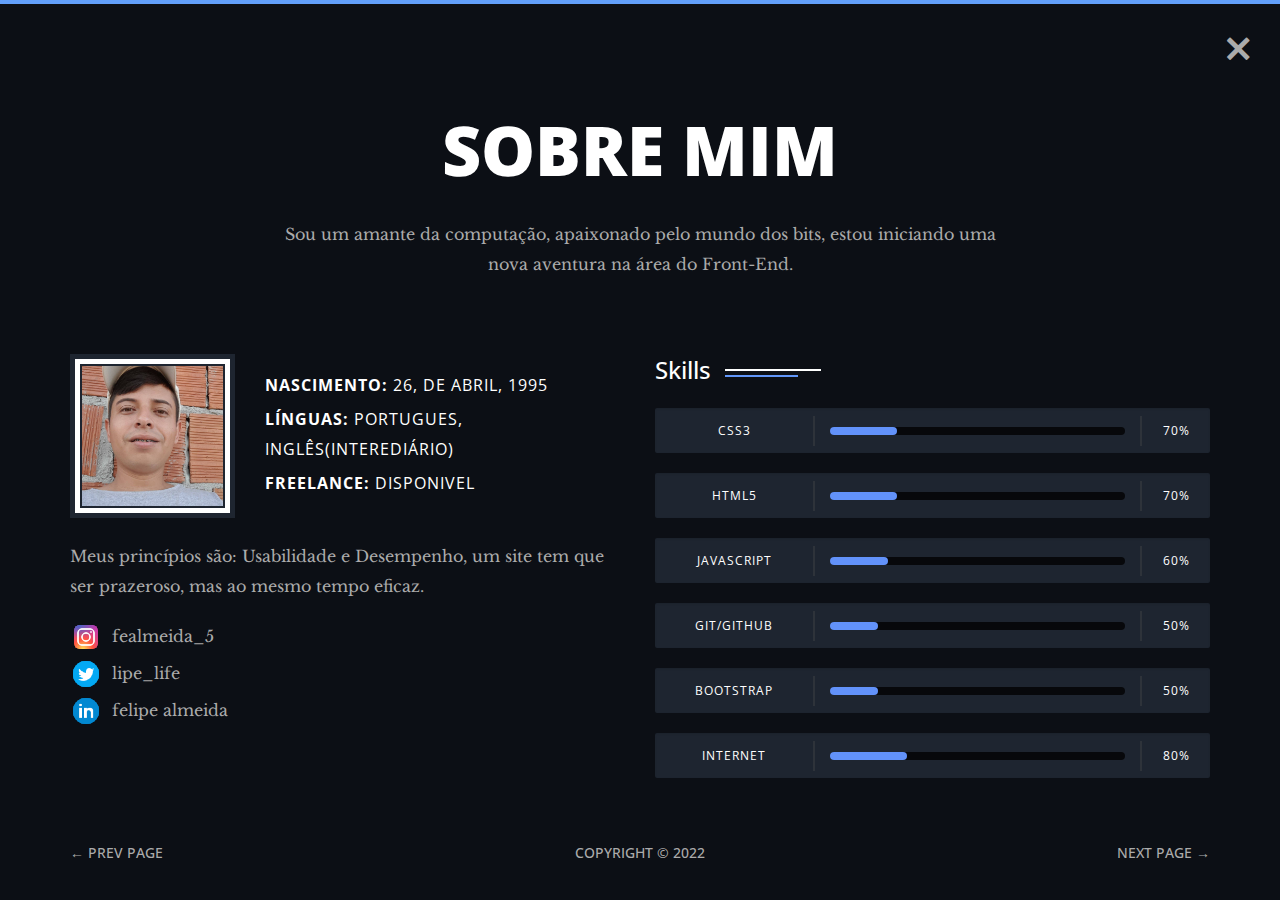
==== commit d7b25454: "teste" ====
--- a/about.html
+++ b/about.html
@@ -62,7 +62,7 @@
                         <div class="row">
                             <div class="col-xs-12 col-md-offset-1 col-md-10 col-lg-offset-2 col-lg-8">
                                 <div class="page-title text-center">
-                                    <h2>SOBRE <span class="primary">MIM</span> <span class="title-bg">FELIPE</span></h2>
+                                    <h2>SOBRE <span class="primary">MIM</span> <span class="title-bg"></span></h2>
                                     <p>Sou um amante da computação, apaixonado pelo mundo dos bits, estou iniciando uma nova aventura na área do Front-End.</p>
                                 </div>
                             </div>
@@ -82,15 +82,15 @@
                                 <p>Meus princípios são: Usabilidade e Desempenho, um site tem que ser prazeroso, mas ao mesmo tempo eficaz.</p>
                                 <div class="redes">
                                     <div class="insta">
-                                        <img src="img/3670274.png" alt="insta">
+                                        <img src="img/i.png" alt="insta">
                                         <a href="https://www.instagram.com/fealmeida_5/" target="_blank"><p>fealmeida_5</p></a>
                                     </div>
                                     <div class="twit">
-                                        <img src="img/3670279.png" alt="twitter">
+                                        <img src="img/t.png" alt="twitter">
                                         <a href="https://twitter.com/lipe_life" target="_blank"><p>lipe_life</p></a>
                                     </div>
                                     <div class="link">
-                                        <img src="img/3670289.png" alt="link">
+                                        <img src="img/l.png" alt="link">
                                         <a href="https://www.linkedin.com/in/felipe-almeida-06411469" target="_blank"><p>felipe almeida</p></a>
                                     </div>
                                 </div>
--- a/css/main.css
+++ b/css/main.css
@@ -152,7 +152,7 @@
 
 .primary,
 .link:hover {
-  color: #62f0fa;
+  
 }
 
 .no-gutter {
@@ -283,6 +283,10 @@
   margin-bottom: 20px;
   width: 600px;
 }
+.img-fluid {
+  max-width: 100%;
+  height: auto;
+}
 .page-title h2 {
   font-size: 68px;
   margin-bottom: 25px;
@@ -295,11 +299,11 @@
   font-size: 16px;
 }
 .page-title .title-bg {
-  color: rgba(30, 37, 48, 0.07);
+  color: rgba(30, 37, 48, 50);
   font-size: 158px;
   left: 0;
   letter-spacing: 10px;
-  line-height: 0.7;
+  line-height: 0.9;
   position: absolute;
   right: 0;
   top: 50%;
@@ -333,7 +337,7 @@
   bottom: 14px;
 }
 .section-title h3::after {
-  background-color: #FA6862;
+  background-color: #6297fa;
   width: 73px;
 }
 .section-title.light h3 {
@@ -679,8 +683,8 @@
   border-bottom: 2px solid transparent;
 }
 .filter .active {
-  color: #FA6862;
-  border-bottom-color: #FA6862;
+  color: #6285fa;
+  border-bottom-color: #6271fa;
 }
 
 .works-item {
@@ -734,7 +738,7 @@
   transform: translate3d(0px, 0px, 0px) scale(0);
 }
 .works-item h4 {
-  color: #FA6862;
+  color: #6285fa;
   font-weight: 700;
   text-transform: uppercase;
 }
@@ -985,7 +989,7 @@
   transition: all 0.3s ease 0s;
 }
 .testimonials .owl-dot.active {
-  border-color: #FA6862;
+  border-color: #6285fa;
 }
 
 .tm-hex {
@@ -1113,13 +1117,13 @@
   transform: translate(-50%, -50%);
 }
 .contact-social li:hover span {
-  background-color: #FA6862;
+  background-color: #337ab7;
 }
 .contact-social li:hover span::before {
-  border-bottom-color: #FA6862;
+  border-bottom-color: #337ab7;
 }
 .contact-social li:hover span::after {
-  border-top-color: #FA6862;
+  border-top-color: #337ab7;
 }
 
 .contact-social-hex {
@@ -1155,10 +1159,10 @@
   border-top: 12.41px solid #1e2530;
 }
 .contact-social-hex:hover::after {
-  border-bottom-color: #FA6862;
+  border-bottom-color:#337ab7;
 }
 .contact-social-hex:hover::before {
-  border-top-color: #FA6862;
+  border-top-color: #337ab7;
 }
 
 .contact-form .input-field {
@@ -1220,7 +1224,7 @@
 }
 
 .msg-success {
-  color: #FA6862;
+  color: #337ab7;
 }
 
 .pt-table.desktop-768 .pt-tablecell {
@@ -1362,7 +1366,7 @@
 }
 
 .color-options li.c0 {
-  background-color: #FA6862;
+  background-color: #337ab7;
 }
 
 .color-options li.c1 {
